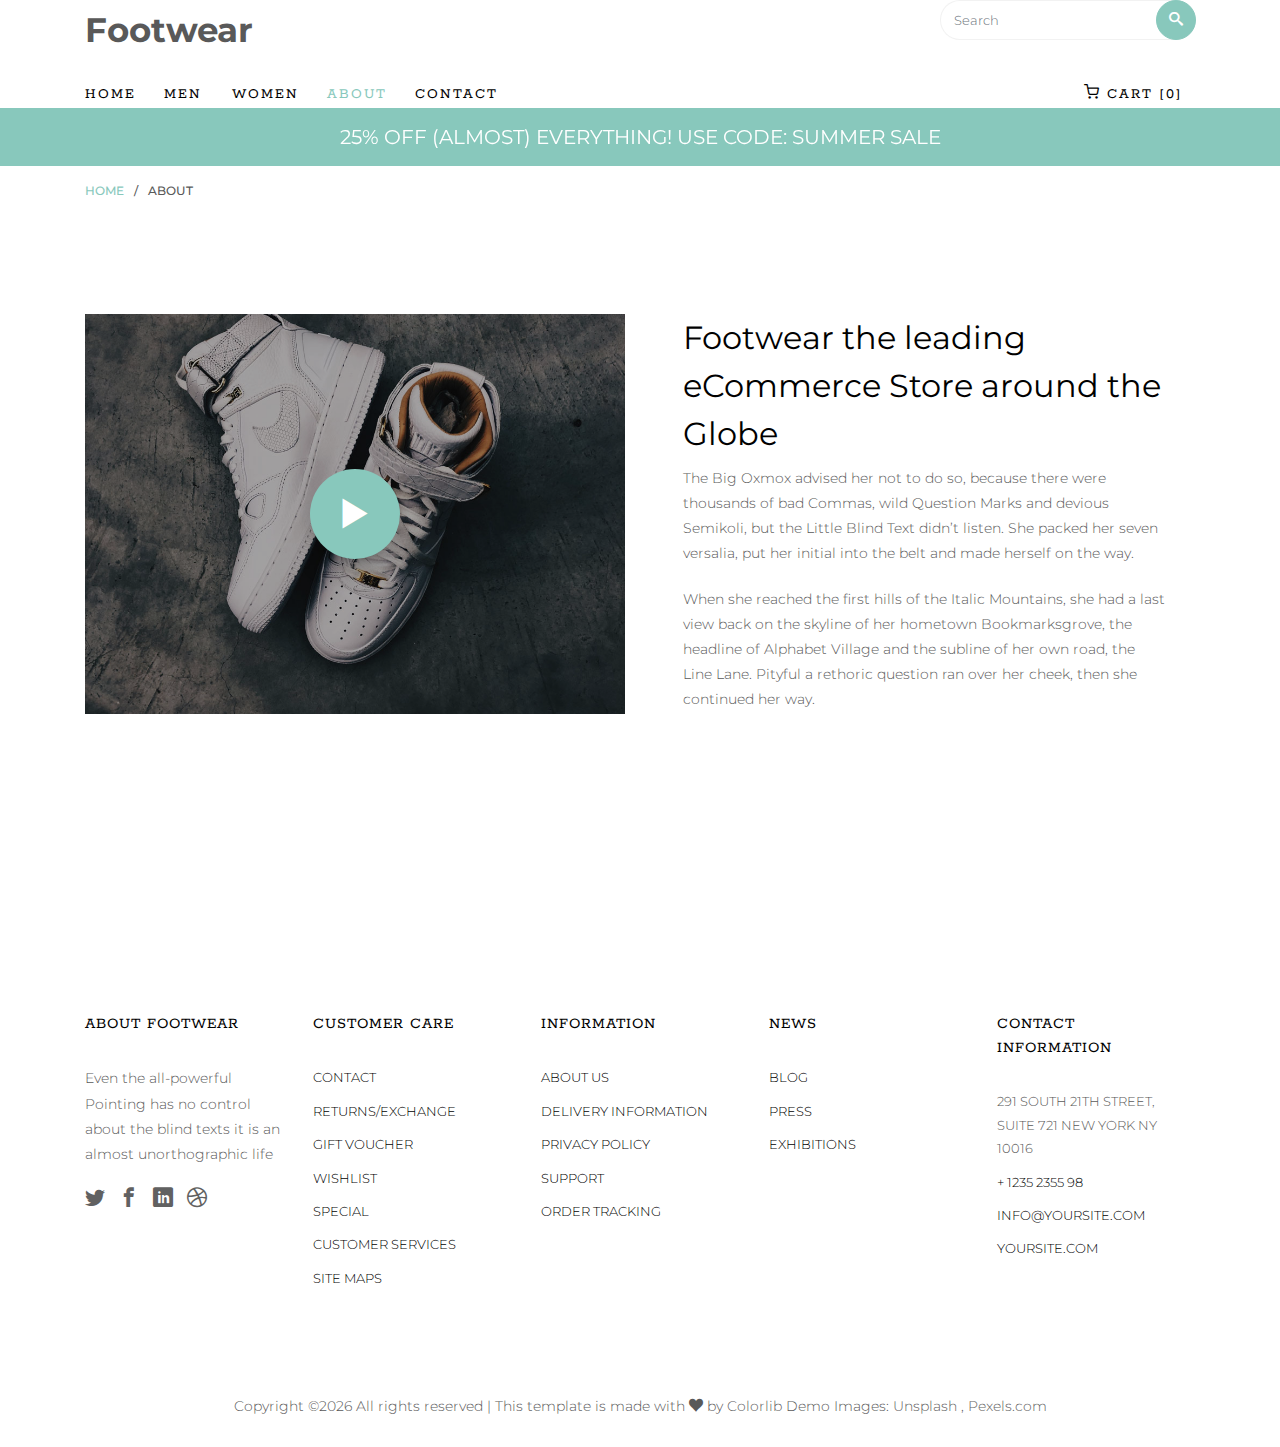
==== about.html @ b863884e "first commit copics ready" ====
<!DOCTYPE HTML>
<html>
	<head>
	<title>Footwear - Free Bootstrap 4 Template by Colorlib</title>
   <meta charset="utf-8">
   <meta name="viewport" content="width=device-width, initial-scale=1, shrink-to-fit=no">

	<link href="https://fonts.googleapis.com/css?family=Montserrat:300,400,500,600,700" rel="stylesheet">
	<link href="https://fonts.googleapis.com/css?family=Rokkitt:100,300,400,700" rel="stylesheet">
	
	<!-- Animate.css -->
	<link rel="stylesheet" href="css/animate.css">
	<!-- Icomoon Icon Fonts-->
	<link rel="stylesheet" href="css/icomoon.css">
	<!-- Ion Icon Fonts-->
	<link rel="stylesheet" href="css/ionicons.min.css">
	<!-- Bootstrap  -->
	<link rel="stylesheet" href="css/bootstrap.min.css">

	<!-- Magnific Popup -->
	<link rel="stylesheet" href="css/magnific-popup.css">

	<!-- Flexslider  -->
	<link rel="stylesheet" href="css/flexslider.css">

	<!-- Owl Carousel -->
	<link rel="stylesheet" href="css/owl.carousel.min.css">
	<link rel="stylesheet" href="css/owl.theme.default.min.css">
	
	<!-- Date Picker -->
	<link rel="stylesheet" href="css/bootstrap-datepicker.css">
	<!-- Flaticons  -->
	<link rel="stylesheet" href="fonts/flaticon/font/flaticon.css">

	<!-- Theme style  -->
	<link rel="stylesheet" href="css/style.css">

	</head>
	<body>
		
	<div class="colorlib-loader"></div>

	<div id="page">
		<nav class="colorlib-nav" role="navigation">
			<div class="top-menu">
				<div class="container">
					<div class="row">
						<div class="col-sm-7 col-md-9">
							<div id="colorlib-logo"><a href="index.html">Footwear</a></div>
						</div>
						<div class="col-sm-5 col-md-3">
			            <form action="#" class="search-wrap">
			               <div class="form-group">
			                  <input type="search" class="form-control search" placeholder="Search">
			                  <button class="btn btn-primary submit-search text-center" type="submit"><i class="icon-search"></i></button>
			               </div>
			            </form>
			         </div>
		         </div>
					<div class="row">
						<div class="col-sm-12 text-left menu-1">
							<ul>
								<li><a href="index.html">Home</a></li>
								<li class="has-dropdown">
									<a href="men.html">Men</a>
									<ul class="dropdown">
										<li><a href="product-detail.html">Product Detail</a></li>
										<li><a href="cart.html">Shopping Cart</a></li>
										<li><a href="checkout.html">Checkout</a></li>
										<li><a href="order-complete.html">Order Complete</a></li>
										<li><a href="add-to-wishlist.html">Wishlist</a></li>
									</ul>
								</li>
								<li><a href="women.html">Women</a></li>
								<li class="active"><a href="about.html">About</a></li>
								<li><a href="contact.html">Contact</a></li>
								<li class="cart"><a href="cart.html"><i class="icon-shopping-cart"></i> Cart [0]</a></li>
							</ul>
						</div>
					</div>
				</div>
			</div>
			<div class="sale">
				<div class="container">
					<div class="row">
						<div class="col-sm-8 offset-sm-2 text-center">
							<div class="row">
								<div class="owl-carousel2">
									<div class="item">
										<div class="col">
											<h3><a href="#">25% off (Almost) Everything! Use Code: Summer Sale</a></h3>
										</div>
									</div>
									<div class="item">
										<div class="col">
											<h3><a href="#">Our biggest sale yet 50% off all summer shoes</a></h3>
										</div>
									</div>
								</div>
							</div>
						</div>
					</div>
				</div>
			</div>
		</nav>

		<div class="breadcrumbs">
			<div class="container">
				<div class="row">
					<div class="col">
						<p class="bread"><span><a href="index.html">Home</a></span> / <span>About</span></p>
					</div>
				</div>
			</div>
		</div>


		<div class="colorlib-about">
			<div class="container">
				<div class="row row-pb-lg">
					<div class="col-sm-6 mb-3">
						<div class="video colorlib-video" style="background-image: url(images/about.jpg);">
							<a href="https://vimeo.com/channels/staffpicks/93951774" class="popup-vimeo"><i class="icon-play3"></i></a>
							<div class="overlay"></div>
						</div>
					</div>
					<div class="col-sm-6">
						<div class="about-wrap">
							<h2>Footwear the leading eCommerce Store around the Globe</h2>
							<p>The Big Oxmox advised her not to do so, because there were thousands of bad Commas, wild Question Marks and devious Semikoli, but the Little Blind Text didn’t listen. She packed her seven versalia, put her initial into the belt and made herself on the way.</p>
							<p>When she reached the first hills of the Italic Mountains, she had a last view back on the skyline of her hometown Bookmarksgrove, the headline of Alphabet Village and the subline of her own road, the Line Lane. Pityful a rethoric question ran over her cheek, then she continued her way.</p>
						</div>
					</div>
				</div>
			</div>
		</div>

		<footer id="colorlib-footer" role="contentinfo">
			<div class="container">
				<div class="row row-pb-md">
					<div class="col footer-col colorlib-widget">
						<h4>About Footwear</h4>
						<p>Even the all-powerful Pointing has no control about the blind texts it is an almost unorthographic life</p>
						<p>
							<ul class="colorlib-social-icons">
								<li><a href="#"><i class="icon-twitter"></i></a></li>
								<li><a href="#"><i class="icon-facebook"></i></a></li>
								<li><a href="#"><i class="icon-linkedin"></i></a></li>
								<li><a href="#"><i class="icon-dribbble"></i></a></li>
							</ul>
						</p>
					</div>
					<div class="col footer-col colorlib-widget">
						<h4>Customer Care</h4>
						<p>
							<ul class="colorlib-footer-links">
								<li><a href="#">Contact</a></li>
								<li><a href="#">Returns/Exchange</a></li>
								<li><a href="#">Gift Voucher</a></li>
								<li><a href="#">Wishlist</a></li>
								<li><a href="#">Special</a></li>
								<li><a href="#">Customer Services</a></li>
								<li><a href="#">Site maps</a></li>
							</ul>
						</p>
					</div>
					<div class="col footer-col colorlib-widget">
						<h4>Information</h4>
						<p>
							<ul class="colorlib-footer-links">
								<li><a href="#">About us</a></li>
								<li><a href="#">Delivery Information</a></li>
								<li><a href="#">Privacy Policy</a></li>
								<li><a href="#">Support</a></li>
								<li><a href="#">Order Tracking</a></li>
							</ul>
						</p>
					</div>

					<div class="col footer-col">
						<h4>News</h4>
						<ul class="colorlib-footer-links">
							<li><a href="blog.html">Blog</a></li>
							<li><a href="#">Press</a></li>
							<li><a href="#">Exhibitions</a></li>
						</ul>
					</div>

					<div class="col footer-col">
						<h4>Contact Information</h4>
						<ul class="colorlib-footer-links">
							<li>291 South 21th Street, <br> Suite 721 New York NY 10016</li>
							<li><a href="tel://1234567920">+ 1235 2355 98</a></li>
							<li><a href="mailto:info@yoursite.com">info@yoursite.com</a></li>
							<li><a href="#">yoursite.com</a></li>
						</ul>
					</div>
				</div>
			</div>
			<div class="copy">
				<div class="row">
					<div class="col-sm-12 text-center">
						<p>
							<span><!-- Link back to Colorlib can't be removed. Template is licensed under CC BY 3.0. -->
Copyright &copy;<script>document.write(new Date().getFullYear());</script> All rights reserved | This template is made with <i class="icon-heart" aria-hidden="true"></i> by <a href="https://colorlib.com" target="_blank">Colorlib</a>
<!-- Link back to Colorlib can't be removed. Template is licensed under CC BY 3.0. --></span> 
							<span class="block">Demo Images: <a href="http://unsplash.co/" target="_blank">Unsplash</a> , <a href="http://pexels.com/" target="_blank">Pexels.com</a></span>
						</p>
					</div>
				</div>
			</div>
		</footer>
	</div>

	<div class="gototop js-top">
		<a href="#" class="js-gotop"><i class="ion-ios-arrow-up"></i></a>
	</div>
	
	<!-- jQuery -->
	<script src="js/jquery.min.js"></script>
   <!-- popper -->
   <script src="js/popper.min.js"></script>
   <!-- bootstrap 4.1 -->
   <script src="js/bootstrap.min.js"></script>
   <!-- jQuery easing -->
   <script src="js/jquery.easing.1.3.js"></script>
	<!-- Waypoints -->
	<script src="js/jquery.waypoints.min.js"></script>
	<!-- Flexslider -->
	<script src="js/jquery.flexslider-min.js"></script>
	<!-- Owl carousel -->
	<script src="js/owl.carousel.min.js"></script>
	<!-- Magnific Popup -->
	<script src="js/jquery.magnific-popup.min.js"></script>
	<script src="js/magnific-popup-options.js"></script>
	<!-- Date Picker -->
	<script src="js/bootstrap-datepicker.js"></script>
	<!-- Stellar Parallax -->
	<script src="js/jquery.stellar.min.js"></script>
	<!-- Main -->
	<script src="js/main.js"></script>

	</body>
</html>
---- css/icomoon.css ----
@font-face {
  font-family: 'icomoon';
  src:  url('fonts/icomoon.eot?tmere9');
  src:  url('fonts/icomoon.eot?tmere9#iefix') format('embedded-opentype'),
    url('fonts/icomoon.ttf?tmere9') format('truetype'),
    url('fonts/icomoon.woff?tmere9') format('woff'),
    url('fonts/icomoon.svg?tmere9#icomoon') format('svg');
  font-weight: normal;
  font-style: normal;
}

[class^="icon-"], [class*=" icon-"] {
  /* use !important to prevent issues with browser extensions that change fonts */
  font-family: 'icomoon' !important;
  speak: none;
  font-style: normal;
  font-weight: normal;
  font-variant: normal;
  text-transform: none;
  line-height: 1;

  /* Better Font Rendering =========== */
  -webkit-font-smoothing: antialiased;
  -moz-osx-font-smoothing: grayscale;
}

.icon-activity:before {
  content: "\e900";
}
.icon-airplay:before {
  content: "\e901";
}
.icon-alert-circle:before {
  content: "\e902";
}
.icon-alert-octagon:before {
  content: "\e903";
}
.icon-alert-triangle:before {
  content: "\e904";
}
.icon-align-center:before {
  content: "\e905";
}
.icon-align-justify:before {
  content: "\e906";
}
.icon-align-left:before {
  content: "\e907";
}
.icon-align-right:before {
  content: "\e908";
}
.icon-anchor:before {
  content: "\e909";
}
.icon-aperture:before {
  content: "\e90a";
}
.icon-arrow-down3:before {
  content: "\e90b";
}
.icon-arrow-down-circle:before {
  content: "\e90c";
}
.icon-arrow-down-left3:before {
  content: "\e90d";
}
.icon-arrow-down-right3:before {
  content: "\e90e";
}
.icon-arrow-left3:before {
  content: "\e90f";
}
.icon-arrow-left-circle:before {
  content: "\e910";
}
.icon-arrow-right3:before {
  content: "\e911";
}
.icon-arrow-right-circle:before {
  content: "\e912";
}
.icon-arrow-up3:before {
  content: "\e913";
}
.icon-arrow-up-circle:before {
  content: "\e914";
}
.icon-arrow-up-left3:before {
  content: "\e915";
}
.icon-arrow-up-right3:before {
  content: "\e916";
}
.icon-at-sign:before {
  content: "\e917";
}
.icon-award:before {
  content: "\e918";
}
.icon-bar-chart:before {
  content: "\e919";
}
.icon-bar-chart-2:before {
  content: "\e91a";
}
.icon-battery:before {
  content: "\e91b";
}
.icon-battery-charging:before {
  content: "\e91c";
}
.icon-bell2:before {
  content: "\e91d";
}
.icon-bell-off:before {
  content: "\e91e";
}
.icon-bluetooth:before {
  content: "\e91f";
}
.icon-bold2:before {
  content: "\e920";
}
.icon-book2:before {
  content: "\e921";
}
.icon-book-open:before {
  content: "\e922";
}
.icon-bookmark2:before {
  content: "\e923";
}
.icon-box:before {
  content: "\e924";
}
.icon-briefcase2:before {
  content: "\e925";
}
.icon-calendar2:before {
  content: "\e926";
}
.icon-camera2:before {
  content: "\e927";
}
.icon-camera-off:before {
  content: "\e928";
}
.icon-cast:before {
  content: "\e929";
}
.icon-check:before {
  content: "\e92a";
}
.icon-check-circle:before {
  content: "\e92b";
}
.icon-check-square:before {
  content: "\e92c";
}
.icon-chevron-down:before {
  content: "\e92d";
}
.icon-chevron-left:before {
  content: "\e92e";
}
.icon-chevron-right:before {
  content: "\e92f";
}
.icon-chevron-up:before {
  content: "\e930";
}
.icon-chevrons-down:before {
  content: "\e931";
}
.icon-chevrons-left:before {
  content: "\e932";
}
.icon-chevrons-right:before {
  content: "\e933";
}
.icon-chevrons-up:before {
  content: "\e934";
}
.icon-chrome2:before {
  content: "\e935";
}
.icon-circle:before {
  content: "\e936";
}
.icon-clipboard2:before {
  content: "\e937";
}
.icon-clock3:before {
  content: "\e938";
}
.icon-cloud2:before {
  content: "\e939";
}
.icon-cloud-drizzle:before {
  content: "\e93a";
}
.icon-cloud-lightning:before {
  content: "\e93b";
}
.icon-cloud-off:before {
  content: "\e93c";
}
.icon-cloud-rain:before {
  content: "\e93d";
}
.icon-cloud-snow:before {
  content: "\e93e";
}
.icon-code:before {
  content: "\e93f";
}
.icon-codepen2:before {
  content: "\e940";
}
.icon-command2:before {
  content: "\e941";
}
.icon-compass3:before {
  content: "\e942";
}
.icon-copy2:before {
  content: "\e943";
}
.icon-corner-down-left:before {
  content: "\e944";
}
.icon-corner-down-right:before {
  content: "\e945";
}
.icon-corner-left-down:before {
  content: "\e946";
}
.icon-corner-left-up:before {
  content: "\e947";
}
.icon-corner-right-down:before {
  content: "\e948";
}
.icon-corner-right-up:before {
  content: "\e949";
}
.icon-corner-up-left:before {
  content: "\e94a";
}
.icon-corner-up-right:before {
  content: "\e94b";
}
.icon-cpu:before {
  content: "\e94c";
}
.icon-credit-card2:before {
  content: "\e94d";
}
.icon-crop2:before {
  content: "\e94e";
}
.icon-crosshair:before {
  content: "\e94f";
}
.icon-database2:before {
  content: "\e950";
}
.icon-delete:before {
  content: "\e951";
}
.icon-disc:before {
  content: "\e952";
}
.icon-dollar-sign:before {
  content: "\e953";
}
.icon-download4:before {
  content: "\e954";
}
.icon-download-cloud:before {
  content: "\e955";
}
.icon-droplet2:before {
  content: "\e956";
}
.icon-edit:before {
  content: "\e957";
}
.icon-edit-2:before {
  content: "\e958";
}
.icon-edit-3:before {
  content: "\e959";
}
.icon-external-link:before {
  content: "\e95a";
}
.icon-eye2:before {
  content: "\e95b";
}
.icon-eye-off:before {
  content: "\e95c";
}
.icon-facebook3:before {
  content: "\e95d";
}
.icon-fast-forward:before {
  content: "\e95e";
}
.icon-feather:before {
  content: "\e95f";
}
.icon-file:before {
  content: "\e960";
}
.icon-file-minus:before {
  content: "\e961";
}
.icon-file-plus:before {
  content: "\e962";
}
.icon-file-text3:before {
  content: "\e963";
}
.icon-film2:before {
  content: "\e964";
}
.icon-filter2:before {
  content: "\e965";
}
.icon-flag2:before {
  content: "\e966";
}
.icon-folder2:before {
  content: "\e967";
}
.icon-folder-minus2:before {
  content: "\e968";
}
.icon-folder-plus2:before {
  content: "\e969";
}
.icon-git-branch:before {
  content: "\e96a";
}
.icon-git-commit:before {
  content: "\e96b";
}
.icon-git-merge:before {
  content: "\e96c";
}
.icon-git-pull-request:before {
  content: "\e96d";
}
.icon-github2:before {
  content: "\e96e";
}
.icon-gitlab:before {
  content: "\e96f";
}
.icon-globe:before {
  content: "\e970";
}
.icon-grid:before {
  content: "\e971";
}
.icon-hard-drive:before {
  content: "\e972";
}
.icon-hash:before {
  content: "\e973";
}
.icon-headphones2:before {
  content: "\e974";
}
.icon-heart2:before {
  content: "\e975";
}
.icon-help-circle:before {
  content: "\e976";
}
.icon-home4:before {
  content: "\e977";
}
.icon-image2:before {
  content: "\e978";
}
.icon-inbox:before {
  content: "\e979";
}
.icon-info2:before {
  content: "\e97a";
}
.icon-instagram2:before {
  content: "\e97b";
}
.icon-italic2:before {
  content: "\e97c";
}
.icon-layers:before {
  content: "\e97d";
}
.icon-layout:before {
  content: "\e97e";
}
.icon-life-buoy:before {
  content: "\e97f";
}
.icon-link2:before {
  content: "\e980";
}
.icon-link-2:before {
  content: "\e981";
}
.icon-linkedin3:before {
  content: "\e982";
}
.icon-list3:before {
  content: "\e983";
}
.icon-loader:before {
  content: "\e984";
}
.icon-lock2:before {
  content: "\e985";
}
.icon-log-in:before {
  content: "\e986";
}
.icon-log-out:before {
  content: "\e987";
}
.icon-mail5:before {
  content: "\e988";
}
.icon-map3:before {
  content: "\e989";
}
.icon-map-pin:before {
  content: "\e98a";
}
.icon-maximize:before {
  content: "\e98b";
}
.icon-maximize-2:before {
  content: "\e98c";
}
.icon-menu5:before {
  content: "\e98d";
}
.icon-message-circle:before {
  content: "\e98e";
}
.icon-message-square:before {
  content: "\e98f";
}
.icon-mic2:before {
  content: "\e990";
}
.icon-mic-off:before {
  content: "\e991";
}
.icon-minimize:before {
  content: "\e992";
}
.icon-minimize-2:before {
  content: "\e993";
}
.icon-minus2:before {
  content: "\e994";
}
.icon-minus-circle:before {
  content: "\e995";
}
.icon-minus-square:before {
  content: "\e996";
}
.icon-monitor:before {
  content: "\e997";
}
.icon-moon:before {
  content: "\e998";
}
.icon-more-horizontal:before {
  content: "\e999";
}
.icon-more-vertical:before {
  content: "\e99a";
}
.icon-move:before {
  content: "\e99b";
}
.icon-music2:before {
  content: "\e99c";
}
.icon-navigation:before {
  content: "\e99d";
}
.icon-navigation-2:before {
  content: "\e99e";
}
.icon-octagon:before {
  content: "\e99f";
}
.icon-package:before {
  content: "\e9a0";
}
.icon-paperclip:before {
  content: "\e9a1";
}
.icon-pause3:before {
  content: "\e9a2";
}
.icon-pause-circle:before {
  content: "\e9a3";
}
.icon-percent:before {
  content: "\e9a4";
}
.icon-phone2:before {
  content: "\e9a5";
}
.icon-phone-call:before {
  content: "\e9a6";
}
.icon-phone-forwarded:before {
  content: "\e9a7";
}
.icon-phone-incoming:before {
  content: "\e9a8";
}
.icon-phone-missed:before {
  content: "\e9a9";
}
.icon-phone-off:before {
  content: "\e9aa";
}
.icon-phone-outgoing:before {
  content: "\e9ab";
}
.icon-pie-chart2:before {
  content: "\e9ac";
}
.icon-play4:before {
  content: "\e9ad";
}
.icon-play-circle:before {
  content: "\e9ae";
}
.icon-plus2:before {
  content: "\e9af";
}
.icon-plus-circle:before {
  content: "\e9b0";
}
.icon-plus-square:before {
  content: "\e9b1";
}
.icon-pocket:before {
  content: "\e9b2";
}
.icon-power2:before {
  content: "\e9b3";
}
.icon-printer2:before {
  content: "\e9b4";
}
.icon-radio:before {
  content: "\e9b5";
}
.icon-refresh-ccw:before {
  content: "\e9b6";
}
.icon-refresh-cw:before {
  content: "\e9b7";
}
.icon-repeat:before {
  content: "\e9b8";
}
.icon-rewind:before {
  content: "\e9b9";
}
.icon-rotate-ccw:before {
  content: "\e9ba";
}
.icon-rotate-cw:before {
  content: "\e9bb";
}
.icon-rss3:before {
  content: "\e9bc";
}
.icon-save:before {
  content: "\e9bd";
}
.icon-scissors2:before {
  content: "\e9be";
}
.icon-search2:before {
  content: "\e9bf";
}
.icon-send:before {
  content: "\e9c0";
}
.icon-server:before {
  content: "\e9c1";
}
.icon-settings:before {
  content: "\e9c2";
}
.icon-share3:before {
  content: "\e9c3";
}
.icon-share-2:before {
  content: "\e9c4";
}
.icon-shield2:before {
  content: "\e9c5";
}
.icon-shield-off:before {
  content: "\e9c6";
}
.icon-shopping-bag:before {
  content: "\e9c7";
}
.icon-shopping-cart:before {
  content: "\e9c8";
}
.icon-shuffle2:before {
  content: "\e9c9";
}
.icon-sidebar:before {
  content: "\e9ca";
}
.icon-skip-back:before {
  content: "\e9cb";
}
.icon-skip-forward:before {
  content: "\e9cc";
}
.icon-slack:before {
  content: "\e9cd";
}
.icon-slash:before {
  content: "\e9ce";
}
.icon-sliders:before {
  content: "\e9cf";
}
.icon-smartphone:before {
  content: "\e9d0";
}
.icon-speaker:before {
  content: "\e9d1";
}
.icon-square:before {
  content: "\e9d2";
}
.icon-star:before {
  content: "\e9d3";
}
.icon-stop-circle:before {
  content: "\e9d4";
}
.icon-sun2:before {
  content: "\e9d5";
}
.icon-sunrise:before {
  content: "\e9d6";
}
.icon-sunset:before {
  content: "\e9d7";
}
.icon-tablet2:before {
  content: "\e9d8";
}
.icon-tag:before {
  content: "\e9d9";
}
.icon-target2:before {
  content: "\e9da";
}
.icon-terminal2:before {
  content: "\e9db";
}
.icon-thermometer:before {
  content: "\e9dc";
}
.icon-thumbs-down:before {
  content: "\e9dd";
}
.icon-thumbs-up:before {
  content: "\e9de";
}
.icon-toggle-left:before {
  content: "\e9df";
}
.icon-toggle-right:before {
  content: "\e9e0";
}
.icon-trash:before {
  content: "\e9e1";
}
.icon-trash-2:before {
  content: "\e9e2";
}
.icon-trending-down:before {
  content: "\e9e3";
}
.icon-trending-up:before {
  content: "\e9e4";
}
.icon-triangle:before {
  content: "\e9e5";
}
.icon-truck2:before {
  content: "\e9e6";
}
.icon-tv2:before {
  content: "\e9e7";
}
.icon-twitter2:before {
  content: "\e9e8";
}
.icon-type:before {
  content: "\e9e9";
}
.icon-umbrella:before {
  content: "\e9ea";
}
.icon-underline2:before {
  content: "\e9eb";
}
.icon-unlock:before {
  content: "\e9ec";
}
.icon-upload4:before {
  content: "\e9ed";
}
.icon-upload-cloud:before {
  content: "\e9ee";
}
.icon-user2:before {
  content: "\e9ef";
}
.icon-user-check2:before {
  content: "\e9f0";
}
.icon-user-minus2:before {
  content: "\e9f1";
}
.icon-user-plus2:before {
  content: "\e9f2";
}
.icon-user-x:before {
  content: "\e9f3";
}
.icon-users2:before {
  content: "\e9f4";
}
.icon-video:before {
  content: "\e9f5";
}
.icon-video-off:before {
  content: "\e9f6";
}
.icon-voicemail:before {
  content: "\e9f7";
}
.icon-volume:before {
  content: "\e9f8";
}
.icon-volume-1:before {
  content: "\e9f9";
}
.icon-volume-2:before {
  content: "\e9fa";
}
.icon-volume-x:before {
  content: "\e9fb";
}
.icon-watch:before {
  content: "\e9fc";
}
.icon-wifi:before {
  content: "\e9fd";
}
.icon-wifi-off:before {
  content: "\e9fe";
}
.icon-wind:before {
  content: "\e9ff";
}
.icon-x:before {
  content: "\ea00";
}
.icon-x-circle:before {
  content: "\ea01";
}
.icon-x-square:before {
  content: "\ea02";
}
.icon-zap:before {
  content: "\ea03";
}
.icon-zap-off:before {
  content: "\ea04";
}
.icon-zoom-in2:before {
  content: "\ea05";
}
.icon-zoom-out2:before {
  content: "\ea06";
}
.icon-times:before {
  content: "\ea07";
}
.icon-tick:before {
  content: "\ea08";
}
.icon-plus3:before {
  content: "\ea09";
}
.icon-minus3:before {
  content: "\ea0a";
}
.icon-equals:before {
  content: "\ea0b";
}
.icon-divide:before {
  content: "\ea0c";
}
.icon-chevron-right2:before {
  content: "\ea0d";
}
.icon-chevron-left2:before {
  content: "\ea0e";
}
.icon-arrow-right-thick:before {
  content: "\ea0f";
}
.icon-arrow-left-thick:before {
  content: "\ea10";
}
.icon-th-small:before {
  content: "\ea11";
}
.icon-th-menu:before {
  content: "\ea12";
}
.icon-th-list:before {
  content: "\ea13";
}
.icon-th-large:before {
  content: "\ea14";
}
.icon-home5:before {
  content: "\ea15";
}
.icon-arrow-forward:before {
  content: "\ea16";
}
.icon-arrow-back:before {
  content: "\ea17";
}
.icon-rss4:before {
  content: "\ea18";
}
.icon-location3:before {
  content: "\ea19";
}
.icon-link3:before {
  content: "\ea1a";
}
.icon-image3:before {
  content: "\ea1b";
}
.icon-arrow-up-thick:before {
  content: "\ea1c";
}
.icon-arrow-down-thick:before {
  content: "\ea1d";
}
.icon-starburst:before {
  content: "\ea1e";
}
.icon-starburst-outline:before {
  content: "\ea1f";
}
.icon-star2:before {
  content: "\ea20";
}
.icon-flow-children:before {
  content: "\ea21";
}
.icon-export:before {
  content: "\ea22";
}
.icon-delete2:before {
  content: "\ea23";
}
.icon-delete-outline:before {
  content: "\ea24";
}
.icon-cloud-storage:before {
  content: "\ea25";
}
.icon-wi-fi:before {
  content: "\ea26";
}
.icon-heart3:before {
  content: "\ea27";
}
.icon-flash:before {
  content: "\ea28";
}
.icon-cancel:before {
  content: "\ea29";
}
.icon-backspace:before {
  content: "\ea2a";
}
.icon-attachment2:before {
  content: "\ea2b";
}
.icon-arrow-move:before {
  content: "\ea2c";
}
.icon-warning2:before {
  content: "\ea2d";
}
.icon-user3:before {
  content: "\ea2e";
}
.icon-radar:before {
  content: "\ea2f";
}
.icon-lock-open:before {
  content: "\ea30";
}
.icon-lock-closed:before {
  content: "\ea31";
}
.icon-location-arrow:before {
  content: "\ea32";
}
.icon-info3:before {
  content: "\ea33";
}
.icon-user-delete:before {
  content: "\ea34";
}
.icon-user-add:before {
  content: "\ea35";
}
.icon-media-pause:before {
  content: "\ea36";
}
.icon-group:before {
  content: "\ea37";
}
.icon-chart-pie:before {
  content: "\ea38";
}
.icon-chart-line:before {
  content: "\ea39";
}
.icon-chart-bar:before {
  content: "\ea3a";
}
.icon-chart-area:before {
  content: "\ea3b";
}
.icon-video2:before {
  content: "\ea3c";
}
.icon-point-of-interest:before {
  content: "\ea3d";
}
.icon-infinity:before {
  content: "\ea3e";
}
.icon-globe2:before {
  content: "\ea3f";
}
.icon-eye3:before {
  content: "\ea40";
}
.icon-cog2:before {
  content: "\ea41";
}
.icon-camera3:before {
  content: "\ea42";
}
.icon-upload5:before {
  content: "\ea43";
}
.icon-scissors3:before {
  content: "\ea44";
}
.icon-refresh:before {
  content: "\ea45";
}
.icon-pin:before {
  content: "\ea46";
}
.icon-key3:before {
  content: "\ea47";
}
.icon-info-large:before {
  content: "\ea48";
}
.icon-eject2:before {
  content: "\ea49";
}
.icon-download5:before {
  content: "\ea4a";
}
.icon-zoom:before {
  content: "\ea4b";
}
.icon-zoom-out3:before {
  content: "\ea4c";
}
.icon-zoom-in3:before {
  content: "\ea4d";
}
.icon-sort-numerically:before {
  content: "\ea4e";
}
.icon-sort-alphabetically:before {
  content: "\ea4f";
}
.icon-input-checked:before {
  content: "\ea50";
}
.icon-calender:before {
  content: "\ea51";
}
.icon-world:before {
  content: "\ea52";
}
.icon-notes:before {
  content: "\ea53";
}
.icon-code2:before {
  content: "\ea54";
}
.icon-arrow-sync:before {
  content: "\ea55";
}
.icon-arrow-shuffle:before {
  content: "\ea56";
}
.icon-arrow-repeat:before {
  content: "\ea57";
}
.icon-arrow-minimise:before {
  content: "\ea58";
}
.icon-arrow-maximise:before {
  content: "\ea59";
}
.icon-arrow-loop:before {
  content: "\ea5a";
}
.icon-anchor2:before {
  content: "\ea5b";
}
.icon-spanner:before {
  content: "\ea5c";
}
.icon-puzzle:before {
  content: "\ea5d";
}
.icon-power3:before {
  content: "\ea5e";
}
.icon-plane:before {
  content: "\ea5f";
}
.icon-pi:before {
  content: "\ea60";
}
.icon-phone3:before {
  content: "\ea61";
}
.icon-microphone:before {
  content: "\ea62";
}
.icon-media-rewind:before {
  content: "\ea63";
}
.icon-flag3:before {
  content: "\ea64";
}
.icon-adjust-brightness:before {
  content: "\ea65";
}
.icon-waves:before {
  content: "\ea66";
}
.icon-social-twitter:before {
  content: "\ea67";
}
.icon-social-facebook:before {
  content: "\ea68";
}
.icon-social-dribbble:before {
  content: "\ea69";
}
.icon-media-stop:before {
  content: "\ea6a";
}
.icon-media-record:before {
  content: "\ea6b";
}
.icon-media-play:before {
  content: "\ea6c";
}
.icon-media-fast-forward:before {
  content: "\ea6d";
}
.icon-media-eject:before {
  content: "\ea6e";
}
.icon-social-vimeo:before {
  content: "\ea6f";
}
.icon-social-tumbler:before {
  content: "\ea70";
}
.icon-social-skype:before {
  content: "\ea71";
}
.icon-social-pinterest:before {
  content: "\ea72";
}
.icon-social-linkedin:before {
  content: "\ea73";
}
.icon-social-last-fm:before {
  content: "\ea74";
}
.icon-social-github:before {
  content: "\ea75";
}
.icon-social-flickr:before {
  content: "\ea76";
}
.icon-at:before {
  content: "\ea77";
}
.icon-times-outline:before {
  content: "\ea78";
}
.icon-plus-outline:before {
  content: "\ea79";
}
.icon-minus-outline:before {
  content: "\ea7a";
}
.icon-tick-outline:before {
  content: "\ea7b";
}
.icon-th-large-outline:before {
  content: "\ea7c";
}
.icon-equals-outline:before {
  content: "\ea7d";
}
.icon-divide-outline:before {
  content: "\ea7e";
}
.icon-chevron-right-outline:before {
  content: "\ea7f";
}
.icon-chevron-left-outline:before {
  content: "\ea80";
}
.icon-arrow-right-outline:before {
  content: "\ea81";
}
.icon-arrow-left-outline:before {
  content: "\ea82";
}
.icon-th-small-outline:before {
  content: "\ea83";
}
.icon-th-menu-outline:before {
  content: "\ea84";
}
.icon-th-list-outline:before {
  content: "\ea85";
}
.icon-news:before {
  content: "\ea86";
}
.icon-home-outline:before {
  content: "\ea87";
}
.icon-arrow-up-outline:before {
  content: "\ea88";
}
.icon-arrow-forward-outline:before {
  content: "\ea89";
}
.icon-arrow-down-outline:before {
  content: "\ea8a";
}
.icon-arrow-back-outline:before {
  content: "\ea8b";
}
.icon-trash2:before {
  content: "\ea8c";
}
.icon-rss-outline:before {
  content: "\ea8d";
}
.icon-message:before {
  content: "\ea8e";
}
.icon-location-outline:before {
  content: "\ea8f";
}
.icon-link-outline:before {
  content: "\ea90";
}
.icon-image-outline:before {
  content: "\ea91";
}
.icon-export-outline:before {
  content: "\ea92";
}
.icon-cross2:before {
  content: "\ea93";
}
.icon-wi-fi-outline:before {
  content: "\ea94";
}
.icon-star-outline:before {
  content: "\ea95";
}
.icon-media-pause-outline:before {
  content: "\ea96";
}
.icon-mail6:before {
  content: "\ea97";
}
.icon-heart-outline:before {
  content: "\ea98";
}
.icon-flash-outline:before {
  content: "\ea99";
}
.icon-cancel-outline:before {
  content: "\ea9a";
}
.icon-beaker:before {
  content: "\ea9b";
}
.icon-arrow-move-outline:before {
  content: "\ea9c";
}
.icon-watch2:before {
  content: "\ea9d";
}
.icon-warning-outline:before {
  content: "\ea9e";
}
.icon-time:before {
  content: "\ea9f";
}
.icon-radar-outline:before {
  content: "\eaa0";
}
.icon-lock-open-outline:before {
  content: "\eaa1";
}
.icon-location-arrow-outline:before {
  content: "\eaa2";
}
.icon-info-outline:before {
  content: "\eaa3";
}
.icon-backspace-outline:before {
  content: "\eaa4";
}
.icon-attachment-outline:before {
  content: "\eaa5";
}
.icon-user-outline:before {
  content: "\eaa6";
}
.icon-user-delete-outline:before {
  content: "\eaa7";
}
.icon-user-add-outline:before {
  content: "\eaa8";
}
.icon-lock-closed-outline:before {
  content: "\eaa9";
}
.icon-group-outline:before {
  content: "\eaaa";
}
.icon-chart-pie-outline:before {
  content: "\eaab";
}
.icon-chart-line-outline:before {
  content: "\eaac";
}
.icon-chart-bar-outline:before {
  content: "\eaad";
}
.icon-chart-area-outline:before {
  content: "\eaae";
}
.icon-video-outline:before {
  content: "\eaaf";
}
.icon-point-of-interest-outline:before {
  content: "\eab0";
}
.icon-map4:before {
  content: "\eab1";
}
.icon-key-outline:before {
  content: "\eab2";
}
.icon-infinity-outline:before {
  content: "\eab3";
}
.icon-globe-outline:before {
  content: "\eab4";
}
.icon-eye-outline:before {
  content: "\eab5";
}
.icon-cog-outline:before {
  content: "\eab6";
}
.icon-camera-outline:before {
  content: "\eab7";
}
.icon-upload-outline:before {
  content: "\eab8";
}
.icon-support:before {
  content: "\eab9";
}
.icon-scissors-outline:before {
  content: "\eaba";
}
.icon-refresh-outline:before {
  content: "\eabb";
}
.icon-info-large-outline:before {
  content: "\eabc";
}
.icon-eject-outline:before {
  content: "\eabd";
}
.icon-download-outline:before {
  content: "\eabe";
}
.icon-battery-mid:before {
  content: "\eabf";
}
.icon-battery-low:before {
  content: "\eac0";
}
.icon-battery-high:before {
  content: "\eac1";
}
.icon-zoom-outline:before {
  content: "\eac2";
}
.icon-zoom-out-outline:before {
  content: "\eac3";
}
.icon-zoom-in-outline:before {
  content: "\eac4";
}
.icon-tag2:before {
  content: "\eac5";
}
.icon-tabs-outline:before {
  content: "\eac6";
}
.icon-pin-outline:before {
  content: "\eac7";
}
.icon-message-typing:before {
  content: "\eac8";
}
.icon-directions:before {
  content: "\eac9";
}
.icon-battery-full:before {
  content: "\eaca";
}
.icon-battery-charge:before {
  content: "\eacb";
}
.icon-pipette:before {
  content: "\eacc";
}
.icon-pencil3:before {
  content: "\eacd";
}
.icon-folder3:before {
  content: "\eace";
}
.icon-folder-delete:before {
  content: "\eacf";
}
.icon-folder-add:before {
  content: "\ead0";
}
.icon-edit2:before {
  content: "\ead1";
}
.icon-document:before {
  content: "\ead2";
}
.icon-document-delete:before {
  content: "\ead3";
}
.icon-document-add:before {
  content: "\ead4";
}
.icon-brush:before {
  content: "\ead5";
}
.icon-thumbs-up2:before {
  content: "\ead6";
}
.icon-thumbs-down2:before {
  content: "\ead7";
}
.icon-pen2:before {
  content: "\ead8";
}
.icon-sort-numerically-outline:before {
  content: "\ead9";
}
.icon-sort-alphabetically-outline:before {
  content: "\eada";
}
.icon-social-last-fm-circular:before {
  content: "\eadb";
}
.icon-social-github-circular:before {
  content: "\eadc";
}
.icon-compass4:before {
  content: "\eadd";
}
.icon-bookmark3:before {
  content: "\eade";
}
.icon-input-checked-outline:before {
  content: "\eadf";
}
.icon-code-outline:before {
  content: "\eae0";
}
.icon-calender-outline:before {
  content: "\eae1";
}
.icon-business-card:before {
  content: "\eae2";
}
.icon-arrow-up4:before {
  content: "\eae3";
}
.icon-arrow-sync-outline:before {
  content: "\eae4";
}
.icon-arrow-right4:before {
  content: "\eae5";
}
.icon-arrow-repeat-outline:before {
  content: "\eae6";
}
.icon-arrow-loop-outline:before {
  content: "\eae7";
}
.icon-arrow-left4:before {
  content: "\eae8";
}
.icon-flow-switch:before {
  content: "\eae9";
}
.icon-flow-parallel:before {
  content: "\eaea";
}
.icon-flow-merge:before {
  content: "\eaeb";
}
.icon-document-text:before {
  content: "\eaec";
}
.icon-clipboard3:before {
  content: "\eaed";
}
.icon-calculator2:before {
  content: "\eaee";
}
.icon-arrow-minimise-outline:before {
  content: "\eaef";
}
.icon-arrow-maximise-outline:before {
  content: "\eaf0";
}
.icon-arrow-down4:before {
  content: "\eaf1";
}
.icon-gift2:before {
  content: "\eaf2";
}
.icon-film3:before {
  content: "\eaf3";
}
.icon-database3:before {
  content: "\eaf4";
}
.icon-bell3:before {
  content: "\eaf5";
}
.icon-anchor-outline:before {
  content: "\eaf6";
}
.icon-adjust-contrast:before {
  content: "\eaf7";
}
.icon-world-outline:before {
  content: "\eaf8";
}
.icon-shopping-bag2:before {
  content: "\eaf9";
}
.icon-power-outline:before {
  content: "\eafa";
}
.icon-notes-outline:before {
  content: "\eafb";
}
.icon-device-tablet:before {
  content: "\eafc";
}
.icon-device-phone:before {
  content: "\eafd";
}
.icon-device-laptop:before {
  content: "\eafe";
}
.icon-device-desktop:before {
  content: "\eaff";
}
.icon-briefcase3:before {
  content: "\eb00";
}
.icon-stopwatch2:before {
  content: "\eb01";
}
.icon-spanner-outline:before {
  content: "\eb02";
}
.icon-puzzle-outline:before {
  content: "\eb03";
}
.icon-printer3:before {
  content: "\eb04";
}
.icon-pi-outline:before {
  content: "\eb05";
}
.icon-lightbulb:before {
  content: "\eb06";
}
.icon-flag-outline:before {
  content: "\eb07";
}
.icon-contacts:before {
  content: "\eb08";
}
.icon-archive:before {
  content: "\eb09";
}
.icon-weather-stormy:before {
  content: "\eb0a";
}
.icon-weather-shower:before {
  content: "\eb0b";
}
.icon-weather-partly-sunny:before {
  content: "\eb0c";
}
.icon-weather-downpour:before {
  content: "\eb0d";
}
.icon-weather-cloudy:before {
  content: "\eb0e";
}
.icon-plane-outline:before {
  content: "\eb0f";
}
.icon-phone-outline:before {
  content: "\eb10";
}
.icon-microphone-outline:before {
  content: "\eb11";
}
.icon-weather-windy:before {
  content: "\eb12";
}
.icon-weather-windy-cloudy:before {
  content: "\eb13";
}
.icon-weather-sunny:before {
  content: "\eb14";
}
.icon-weather-snow:before {
  content: "\eb15";
}
.icon-weather-night:before {
  content: "\eb16";
}
.icon-media-stop-outline:before {
  content: "\eb17";
}
.icon-media-rewind-outline:before {
  content: "\eb18";
}
.icon-media-record-outline:before {
  content: "\eb19";
}
.icon-media-play-outline:before {
  content: "\eb1a";
}
.icon-media-fast-forward-outline:before {
  content: "\eb1b";
}
.icon-media-eject-outline:before {
  content: "\eb1c";
}
.icon-wine:before {
  content: "\eb1d";
}
.icon-waves-outline:before {
  content: "\eb1e";
}
.icon-ticket2:before {
  content: "\eb1f";
}
.icon-tags:before {
  content: "\eb20";
}
.icon-plug:before {
  content: "\eb21";
}
.icon-headphones3:before {
  content: "\eb22";
}
.icon-credit-card3:before {
  content: "\eb23";
}
.icon-coffee:before {
  content: "\eb24";
}
.icon-book3:before {
  content: "\eb25";
}
.icon-beer:before {
  content: "\eb26";
}
.icon-volume2:before {
  content: "\eb27";
}
.icon-volume-up:before {
  content: "\eb28";
}
.icon-volume-mute3:before {
  content: "\eb29";
}
.icon-volume-down:before {
  content: "\eb2a";
}
.icon-social-vimeo-circular:before {
  content: "\eb2b";
}
.icon-social-twitter-circular:before {
  content: "\eb2c";
}
.icon-social-pinterest-circular:before {
  content: "\eb2d";
}
.icon-social-linkedin-circular:before {
  content: "\eb2e";
}
.icon-social-facebook-circular:before {
  content: "\eb2f";
}
.icon-social-dribbble-circular:before {
  content: "\eb30";
}
.icon-tree2:before {
  content: "\eb31";
}
.icon-thermometer2:before {
  content: "\eb32";
}
.icon-social-tumbler-circular:before {
  content: "\eb33";
}
.icon-social-skype-outline:before {
  content: "\eb34";
}
.icon-social-flickr-circular:before {
  content: "\eb35";
}
.icon-social-at-circular:before {
  content: "\eb36";
}
.icon-shopping-cart2:before {
  content: "\eb37";
}
.icon-messages:before {
  content: "\eb38";
}
.icon-leaf2:before {
  content: "\eb39";
}
.icon-feather2:before {
  content: "\eb3a";
}
.icon-box2:before {
  content: "\eb3b";
}
.icon-write:before {
  content: "\eb3c";
}
.icon-clock4:before {
  content: "\eb3d";
}
.icon-reply2:before {
  content: "\eb3e";
}
.icon-reply-all:before {
  content: "\eb3f";
}
.icon-forward4:before {
  content: "\eb40";
}
.icon-flag4:before {
  content: "\eb41";
}
.icon-search3:before {
  content: "\eb42";
}
.icon-trash3:before {
  content: "\eb43";
}
.icon-envelope:before {
  content: "\eb44";
}
.icon-bubble3:before {
  content: "\eb45";
}
.icon-bubbles5:before {
  content: "\eb46";
}
.icon-user4:before {
  content: "\eb47";
}
.icon-users3:before {
  content: "\eb48";
}
.icon-cloud3:before {
  content: "\eb49";
}
.icon-download6:before {
  content: "\eb4a";
}
.icon-upload6:before {
  content: "\eb4b";
}
.icon-rain:before {
  content: "\eb4c";
}
.icon-sun3:before {
  content: "\eb4d";
}
.icon-moon2:before {
  content: "\eb4e";
}
.icon-bell4:before {
  content: "\eb4f";
}
.icon-folder4:before {
  content: "\eb50";
}
.icon-pin2:before {
  content: "\eb51";
}
.icon-sound:before {
  content: "\eb52";
}
.icon-microphone2:before {
  content: "\eb53";
}
.icon-camera4:before {
  content: "\eb54";
}
.icon-image4:before {
  content: "\eb55";
}
.icon-cog3:before {
  content: "\eb56";
}
.icon-calendar3:before {
  content: "\eb57";
}
.icon-book4:before {
  content: "\eb58";
}
.icon-map-marker:before {
  content: "\eb59";
}
.icon-store:before {
  content: "\eb5a";
}
.icon-support2:before {
  content: "\eb5b";
}
.icon-tag3:before {
  content: "\eb5c";
}
.icon-heart4:before {
  content: "\eb5d";
}
.icon-video-camera2:before {
  content: "\eb5e";
}
.icon-trophy2:before {
  content: "\eb5f";
}
.icon-cart2:before {
  content: "\eb60";
}
.icon-eye4:before {
  content: "\eb61";
}
.icon-cancel2:before {
  content: "\eb62";
}
.icon-chart:before {
  content: "\eb63";
}
.icon-target3:before {
  content: "\eb64";
}
.icon-printer4:before {
  content: "\eb65";
}
.icon-location4:before {
  content: "\eb66";
}
.icon-bookmark4:before {
  content: "\eb67";
}
.icon-monitor2:before {
  content: "\eb68";
}
.icon-cross3:before {
  content: "\eb69";
}
.icon-plus4:before {
  content: "\eb6a";
}
.icon-left:before {
  content: "\eb6b";
}
.icon-up:before {
  content: "\eb6c";
}
.icon-browser:before {
  content: "\eb6d";
}
.icon-windows2:before {
  content: "\eb6e";
}
.icon-switch2:before {
  content: "\eb6f";
}
.icon-dashboard:before {
  content: "\eb70";
}
.icon-play5:before {
  content: "\eb71";
}
.icon-fast-forward2:before {
  content: "\eb72";
}
.icon-next3:before {
  content: "\eb73";
}
.icon-refresh2:before {
  content: "\eb74";
}
.icon-film4:before {
  content: "\eb75";
}
.icon-home6:before {
  content: "\eb76";
}
.icon-home:before {
  content: "\eb77";
}
.icon-home2:before {
  content: "\eb78";
}
.icon-home3:before {
  content: "\eb79";
}
.icon-office:before {
  content: "\eb7a";
}
.icon-newspaper:before {
  content: "\eb7b";
}
.icon-pencil:before {
  content: "\eb7c";
}
.icon-pencil2:before {
  content: "\eb7d";
}
.icon-quill:before {
  content: "\eb7e";
}
.icon-pen:before {
  content: "\eb7f";
}
.icon-blog:before {
  content: "\eb80";
}
.icon-eyedropper:before {
  content: "\eb81";
}
.icon-droplet:before {
  content: "\eb82";
}
.icon-paint-format:before {
  content: "\eb83";
}
.icon-image:before {
  content: "\eb84";
}
.icon-images:before {
  content: "\eb85";
}
.icon-camera:before {
  content: "\eb86";
}
.icon-headphones:before {
  content: "\eb87";
}
.icon-music:before {
  content: "\eb88";
}
.icon-play:before {
  content: "\eb89";
}
.icon-film:before {
  content: "\eb8a";
}
.icon-video-camera:before {
  content: "\eb8b";
}
.icon-dice:before {
  content: "\eb8c";
}
.icon-pacman:before {
  content: "\eb8d";
}
.icon-spades:before {
  content: "\eb8e";
}
.icon-clubs:before {
  content: "\eb8f";
}
.icon-diamonds:before {
  content: "\eb90";
}
.icon-bullhorn:before {
  content: "\eb91";
}
.icon-connection:before {
  content: "\eb92";
}
.icon-podcast:before {
  content: "\eb93";
}
.icon-feed:before {
  content: "\eb94";
}
.icon-mic:before {
  content: "\eb95";
}
.icon-book:before {
  content: "\eb96";
}
.icon-books:before {
  content: "\eb97";
}
.icon-library:before {
  content: "\eb98";
}
.icon-file-text:before {
  content: "\eb99";
}
.icon-profile:before {
  content: "\eb9a";
}
.icon-file-empty:before {
  content: "\eb9b";
}
.icon-files-empty:before {
  content: "\eb9c";
}
.icon-file-text2:before {
  content: "\eb9d";
}
.icon-file-picture:before {
  content: "\eb9e";
}
.icon-file-music:before {
  content: "\eb9f";
}
.icon-file-play:before {
  content: "\eba0";
}
.icon-file-video:before {
  content: "\eba1";
}
.icon-file-zip:before {
  content: "\eba2";
}
.icon-copy:before {
  content: "\eba3";
}
.icon-paste:before {
  content: "\eba4";
}
.icon-stack:before {
  content: "\eba5";
}
.icon-folder:before {
  content: "\eba6";
}
.icon-folder-open:before {
  content: "\eba7";
}
.icon-folder-plus:before {
  content: "\eba8";
}
.icon-folder-minus:before {
  content: "\eba9";
}
.icon-folder-download:before {
  content: "\ebaa";
}
.icon-folder-upload:before {
  content: "\ebab";
}
.icon-price-tag:before {
  content: "\ebac";
}
.icon-price-tags:before {
  content: "\ebad";
}
.icon-barcode:before {
  content: "\ebae";
}
.icon-qrcode:before {
  content: "\ebaf";
}
.icon-ticket:before {
  content: "\ebb0";
}
.icon-cart:before {
  content: "\ebb1";
}
.icon-coin-dollar:before {
  content: "\ebb2";
}
.icon-coin-euro:before {
  content: "\ebb3";
}
.icon-coin-pound:before {
  content: "\ebb4";
}
.icon-coin-yen:before {
  content: "\ebb5";
}
.icon-credit-card:before {
  content: "\ebb6";
}
.icon-calculator:before {
  content: "\ebb7";
}
.icon-lifebuoy:before {
  content: "\ebb8";
}
.icon-phone:before {
  content: "\ebb9";
}
.icon-phone-hang-up:before {
  content: "\ebba";
}
.icon-address-book:before {
  content: "\ebbb";
}
.icon-envelop:before {
  content: "\ebbc";
}
.icon-pushpin:before {
  content: "\ebbd";
}
.icon-location:before {
  content: "\ebbe";
}
.icon-location2:before {
  content: "\ebbf";
}
.icon-compass:before {
  content: "\ebc0";
}
.icon-compass2:before {
  content: "\ebc1";
}
.icon-map:before {
  content: "\ebc2";
}
.icon-map2:before {
  content: "\ebc3";
}
.icon-history:before {
  content: "\ebc4";
}
.icon-clock:before {
  content: "\ebc5";
}
.icon-clock2:before {
  content: "\ebc6";
}
.icon-alarm:before {
  content: "\ebc7";
}
.icon-bell:before {
  content: "\ebc8";
}
.icon-stopwatch:before {
  content: "\ebc9";
}
.icon-calendar:before {
  content: "\ebca";
}
.icon-printer:before {
  content: "\ebcb";
}
.icon-keyboard:before {
  content: "\ebcc";
}
.icon-display:before {
  content: "\ebcd";
}
.icon-laptop:before {
  content: "\ebce";
}
.icon-mobile:before {
  content: "\ebcf";
}
.icon-mobile2:before {
  content: "\ebd0";
}
.icon-tablet:before {
  content: "\ebd1";
}
.icon-tv:before {
  content: "\ebd2";
}
.icon-drawer:before {
  content: "\ebd3";
}
.icon-drawer2:before {
  content: "\ebd4";
}
.icon-box-add:before {
  content: "\ebd5";
}
.icon-box-remove:before {
  content: "\ebd6";
}
.icon-download:before {
  content: "\ebd7";
}
.icon-upload:before {
  content: "\ebd8";
}
.icon-floppy-disk:before {
  content: "\ebd9";
}
.icon-drive:before {
  content: "\ebda";
}
.icon-database:before {
  content: "\ebdb";
}
.icon-undo:before {
  content: "\ebdc";
}
.icon-redo:before {
  content: "\ebdd";
}
.icon-undo2:before {
  content: "\ebde";
}
.icon-redo2:before {
  content: "\ebdf";
}
.icon-forward:before {
  content: "\ebe0";
}
.icon-reply:before {
  content: "\ebe1";
}
.icon-bubble:before {
  content: "\ebe2";
}
.icon-bubbles:before {
  content: "\ebe3";
}
.icon-bubbles2:before {
  content: "\ebe4";
}
.icon-bubble2:before {
  content: "\ebe5";
}
.icon-bubbles3:before {
  content: "\ebe6";
}
.icon-bubbles4:before {
  content: "\ebe7";
}
.icon-user:before {
  content: "\ebe8";
}
.icon-users:before {
  content: "\ebe9";
}
.icon-user-plus:before {
  content: "\ebea";
}
.icon-user-minus:before {
  content: "\ebeb";
}
.icon-user-check:before {
  content: "\ebec";
}
.icon-user-tie:before {
  content: "\ebed";
}
.icon-quotes-left:before {
  content: "\ebee";
}
.icon-quotes-right:before {
  content: "\ebef";
}
.icon-hour-glass:before {
  content: "\ebf0";
}
.icon-spinner:before {
  content: "\ebf1";
}
.icon-spinner2:before {
  content: "\ebf2";
}
.icon-spinner3:before {
  content: "\ebf3";
}
.icon-spinner4:before {
  content: "\ebf4";
}
.icon-spinner5:before {
  content: "\ebf5";
}
.icon-spinner6:before {
  content: "\ebf6";
}
.icon-spinner7:before {
  content: "\ebf7";
}
.icon-spinner8:before {
  content: "\ebf8";
}
.icon-spinner9:before {
  content: "\ebf9";
}
.icon-spinner10:before {
  content: "\ebfa";
}
.icon-spinner11:before {
  content: "\ebfb";
}
.icon-binoculars:before {
  content: "\ebfc";
}
.icon-search:before {
  content: "\ebfd";
}
.icon-zoom-in:before {
  content: "\ebfe";
}
.icon-zoom-out:before {
  content: "\ebff";
}
.icon-enlarge:before {
  content: "\ec00";
}
.icon-shrink:before {
  content: "\ec01";
}
.icon-enlarge2:before {
  content: "\ec02";
}
.icon-shrink2:before {
  content: "\ec03";
}
.icon-key:before {
  content: "\ec04";
}
.icon-key2:before {
  content: "\ec05";
}
.icon-lock:before {
  content: "\ec06";
}
.icon-unlocked:before {
  content: "\ec07";
}
.icon-wrench:before {
  content: "\ec08";
}
.icon-equalizer:before {
  content: "\ec09";
}
.icon-equalizer2:before {
  content: "\ec0a";
}
.icon-cog:before {
  content: "\ec0b";
}
.icon-cogs:before {
  content: "\ec0c";
}
.icon-hammer:before {
  content: "\ec0d";
}
.icon-magic-wand:before {
  content: "\ec0e";
}
.icon-aid-kit:before {
  content: "\ec0f";
}
.icon-bug:before {
  content: "\ec10";
}
.icon-pie-chart:before {
  content: "\ec11";
}
.icon-stats-dots:before {
  content: "\ec12";
}
.icon-stats-bars:before {
  content: "\ec13";
}
.icon-stats-bars2:before {
  content: "\ec14";
}
.icon-trophy:before {
  content: "\ec15";
}
.icon-gift:before {
  content: "\ec16";
}
.icon-glass:before {
  content: "\ec17";
}
.icon-glass2:before {
  content: "\ec18";
}
.icon-mug:before {
  content: "\ec19";
}
.icon-spoon-knife:before {
  content: "\ec1a";
}
.icon-leaf:before {
  content: "\ec1b";
}
.icon-rocket:before {
  content: "\ec1c";
}
.icon-meter:before {
  content: "\ec1d";
}
.icon-meter2:before {
  content: "\ec1e";
}
.icon-hammer2:before {
  content: "\ec1f";
}
.icon-fire:before {
  content: "\ec20";
}
.icon-lab:before {
  content: "\ec21";
}
.icon-magnet:before {
  content: "\ec22";
}
.icon-bin:before {
  content: "\ec23";
}
.icon-bin2:before {
  content: "\ec24";
}
.icon-briefcase:before {
  content: "\ec25";
}
.icon-airplane:before {
  content: "\ec26";
}
.icon-truck:before {
  content: "\ec27";
}
.icon-road:before {
  content: "\ec28";
}
.icon-accessibility:before {
  content: "\ec29";
}
.icon-target:before {
  content: "\ec2a";
}
.icon-shield:before {
  content: "\ec2b";
}
.icon-power:before {
  content: "\ec2c";
}
.icon-switch:before {
  content: "\ec2d";
}
.icon-power-cord:before {
  content: "\ec2e";
}
.icon-clipboard:before {
  content: "\ec2f";
}
.icon-list-numbered:before {
  content: "\ec30";
}
.icon-list:before {
  content: "\ec31";
}
.icon-list2:before {
  content: "\ec32";
}
.icon-tree:before {
  content: "\ec33";
}
.icon-menu:before {
  content: "\ec34";
}
.icon-menu2:before {
  content: "\ec35";
}
.icon-menu3:before {
  content: "\ec36";
}
.icon-menu4:before {
  content: "\ec37";
}
.icon-cloud:before {
  content: "\ec38";
}
.icon-cloud-download:before {
  content: "\ec39";
}
.icon-cloud-upload:before {
  content: "\ec3a";
}
.icon-cloud-check:before {
  content: "\ec3b";
}
.icon-download2:before {
  content: "\ec3c";
}
.icon-upload2:before {
  content: "\ec3d";
}
.icon-download3:before {
  content: "\ec3e";
}
.icon-upload3:before {
  content: "\ec3f";
}
.icon-sphere:before {
  content: "\ec40";
}
.icon-earth:before {
  content: "\ec41";
}
.icon-link:before {
  content: "\ec42";
}
.icon-flag:before {
  content: "\ec43";
}
.icon-attachment:before {
  content: "\ec44";
}
.icon-eye:before {
  content: "\ec45";
}
.icon-eye-plus:before {
  content: "\ec46";
}
.icon-eye-minus:before {
  content: "\ec47";
}
.icon-eye-blocked:before {
  content: "\ec48";
}
.icon-bookmark:before {
  content: "\ec49";
}
.icon-bookmarks:before {
  content: "\ec4a";
}
.icon-sun:before {
  content: "\ec4b";
}
.icon-contrast:before {
  content: "\ec4c";
}
.icon-brightness-contrast:before {
  content: "\ec4d";
}
.icon-star-empty:before {
  content: "\ec4e";
}
.icon-star-half:before {
  content: "\ec4f";
}
.icon-star-full:before {
  content: "\ec50";
}
.icon-heart:before {
  content: "\ec51";
}
.icon-heart-broken:before {
  content: "\ec52";
}
.icon-man:before {
  content: "\ec53";
}
.icon-woman:before {
  content: "\ec54";
}
.icon-man-woman:before {
  content: "\ec55";
}
.icon-happy:before {
  content: "\ec56";
}
.icon-happy2:before {
  content: "\ec57";
}
.icon-smile:before {
  content: "\ec58";
}
.icon-smile2:before {
  content: "\ec59";
}
.icon-tongue:before {
  content: "\ec5a";
}
.icon-tongue2:before {
  content: "\ec5b";
}
.icon-sad:before {
  content: "\ec5c";
}
.icon-sad2:before {
  content: "\ec5d";
}
.icon-wink:before {
  content: "\ec5e";
}
.icon-wink2:before {
  content: "\ec5f";
}
.icon-grin:before {
  content: "\ec60";
}
.icon-grin2:before {
  content: "\ec61";
}
.icon-cool:before {
  content: "\ec62";
}
.icon-cool2:before {
  content: "\ec63";
}
.icon-angry:before {
  content: "\ec64";
}
.icon-angry2:before {
  content: "\ec65";
}
.icon-evil:before {
  content: "\ec66";
}
.icon-evil2:before {
  content: "\ec67";
}
.icon-shocked:before {
  content: "\ec68";
}
.icon-shocked2:before {
  content: "\ec69";
}
.icon-baffled:before {
  content: "\ec6a";
}
.icon-baffled2:before {
  content: "\ec6b";
}
.icon-confused:before {
  content: "\ec6c";
}
.icon-confused2:before {
  content: "\ec6d";
}
.icon-neutral:before {
  content: "\ec6e";
}
.icon-neutral2:before {
  content: "\ec6f";
}
.icon-hipster:before {
  content: "\ec70";
}
.icon-hipster2:before {
  content: "\ec71";
}
.icon-wondering:before {
  content: "\ec72";
}
.icon-wondering2:before {
  content: "\ec73";
}
.icon-sleepy:before {
  content: "\ec74";
}
.icon-sleepy2:before {
  content: "\ec75";
}
.icon-frustrated:before {
  content: "\ec76";
}
.icon-frustrated2:before {
  content: "\ec77";
}
.icon-crying:before {
  content: "\ec78";
}
.icon-crying2:before {
  content: "\ec79";
}
.icon-point-up:before {
  content: "\ec7a";
}
.icon-point-right:before {
  content: "\ec7b";
}
.icon-point-down:before {
  content: "\ec7c";
}
.icon-point-left:before {
  content: "\ec7d";
}
.icon-warning:before {
  content: "\ec7e";
}
.icon-notification:before {
  content: "\ec7f";
}
.icon-question:before {
  content: "\ec80";
}
.icon-plus:before {
  content: "\ec81";
}
.icon-minus:before {
  content: "\ec82";
}
.icon-info:before {
  content: "\ec83";
}
.icon-cancel-circle:before {
  content: "\ec84";
}
.icon-blocked:before {
  content: "\ec85";
}
.icon-cross:before {
  content: "\ec86";
}
.icon-checkmark:before {
  content: "\ec87";
}
.icon-checkmark2:before {
  content: "\ec88";
}
.icon-spell-check:before {
  content: "\ec89";
}
.icon-enter:before {
  content: "\ec8a";
}
.icon-exit:before {
  content: "\ec8b";
}
.icon-play2:before {
  content: "\ec8c";
}
.icon-pause:before {
  content: "\ec8d";
}
.icon-stop:before {
  content: "\ec8e";
}
.icon-previous:before {
  content: "\ec8f";
}
.icon-next:before {
  content: "\ec90";
}
.icon-backward:before {
  content: "\ec91";
}
.icon-forward2:before {
  content: "\ec92";
}
.icon-play3:before {
  content: "\ec93";
}
.icon-pause2:before {
  content: "\ec94";
}
.icon-stop2:before {
  content: "\ec95";
}
.icon-backward2:before {
  content: "\ec96";
}
.icon-forward3:before {
  content: "\ec97";
}
.icon-first:before {
  content: "\ec98";
}
.icon-last:before {
  content: "\ec99";
}
.icon-previous2:before {
  content: "\ec9a";
}
.icon-next2:before {
  content: "\ec9b";
}
.icon-eject:before {
  content: "\ec9c";
}
.icon-volume-high:before {
  content: "\ec9d";
}
.icon-volume-medium:before {
  content: "\ec9e";
}
.icon-volume-low:before {
  content: "\ec9f";
}
.icon-volume-mute:before {
  content: "\eca0";
}
.icon-volume-mute2:before {
  content: "\eca1";
}
.icon-volume-increase:before {
  content: "\eca2";
}
.icon-volume-decrease:before {
  content: "\eca3";
}
.icon-loop:before {
  content: "\eca4";
}
.icon-loop2:before {
  content: "\eca5";
}
.icon-infinite:before {
  content: "\eca6";
}
.icon-shuffle:before {
  content: "\eca7";
}
.icon-arrow-up-left:before {
  content: "\eca8";
}
.icon-arrow-up:before {
  content: "\eca9";
}
.icon-arrow-up-right:before {
  content: "\ecaa";
}
.icon-arrow-right:before {
  content: "\ecab";
}
.icon-arrow-down-right:before {
  content: "\ecac";
}
.icon-arrow-down:before {
  content: "\ecad";
}
.icon-arrow-down-left:before {
  content: "\ecae";
}
.icon-arrow-left:before {
  content: "\ecaf";
}
.icon-arrow-up-left2:before {
  content: "\ecb0";
}
.icon-arrow-up2:before {
  content: "\ecb1";
}
.icon-arrow-up-right2:before {
  content: "\ecb2";
}
.icon-arrow-right2:before {
  content: "\ecb3";
}
.icon-arrow-down-right2:before {
  content: "\ecb4";
}
.icon-arrow-down2:before {
  content: "\ecb5";
}
.icon-arrow-down-left2:before {
  content: "\ecb6";
}
.icon-arrow-left2:before {
  content: "\ecb7";
}
.icon-circle-up:before {
  content: "\ecb8";
}
.icon-circle-right:before {
  content: "\ecb9";
}
.icon-circle-down:before {
  content: "\ecba";
}
.icon-circle-left:before {
  content: "\ecbb";
}
.icon-tab:before {
  content: "\ecbc";
}
.icon-move-up:before {
  content: "\ecbd";
}
.icon-move-down:before {
  content: "\ecbe";
}
.icon-sort-alpha-asc:before {
  content: "\ecbf";
}
.icon-sort-alpha-desc:before {
  content: "\ecc0";
}
.icon-sort-numeric-asc:before {
  content: "\ecc1";
}
.icon-sort-numberic-desc:before {
  content: "\ecc2";
}
.icon-sort-amount-asc:before {
  content: "\ecc3";
}
.icon-sort-amount-desc:before {
  content: "\ecc4";
}
.icon-command:before {
  content: "\ecc5";
}
.icon-shift:before {
  content: "\ecc6";
}
.icon-ctrl:before {
  content: "\ecc7";
}
.icon-opt:before {
  content: "\ecc8";
}
.icon-checkbox-checked:before {
  content: "\ecc9";
}
.icon-checkbox-unchecked:before {
  content: "\ecca";
}
.icon-radio-checked:before {
  content: "\eccb";
}
.icon-radio-checked2:before {
  content: "\eccc";
}
.icon-radio-unchecked:before {
  content: "\eccd";
}
.icon-crop:before {
  content: "\ecce";
}
.icon-make-group:before {
  content: "\eccf";
}
.icon-ungroup:before {
  content: "\ecd0";
}
.icon-scissors:before {
  content: "\ecd1";
}
.icon-filter:before {
  content: "\ecd2";
}
.icon-font:before {
  content: "\ecd3";
}
.icon-ligature:before {
  content: "\ecd4";
}
.icon-ligature2:before {
  content: "\ecd5";
}
.icon-text-height:before {
  content: "\ecd6";
}
.icon-text-width:before {
  content: "\ecd7";
}
.icon-font-size:before {
  content: "\ecd8";
}
.icon-bold:before {
  content: "\ecd9";
}
.icon-underline:before {
  content: "\ecda";
}
.icon-italic:before {
  content: "\ecdb";
}
.icon-strikethrough:before {
  content: "\ecdc";
}
.icon-omega:before {
  content: "\ecdd";
}
.icon-sigma:before {
  content: "\ecde";
}
.icon-page-break:before {
  content: "\ecdf";
}
.icon-superscript:before {
  content: "\ece0";
}
.icon-subscript:before {
  content: "\ece1";
}
.icon-superscript2:before {
  content: "\ece2";
}
.icon-subscript2:before {
  content: "\ece3";
}
.icon-text-color:before {
  content: "\ece4";
}
.icon-pagebreak:before {
  content: "\ece5";
}
.icon-clear-formatting:before {
  content: "\ece6";
}
.icon-table:before {
  content: "\ece7";
}
.icon-table2:before {
  content: "\ece8";
}
.icon-insert-template:before {
  content: "\ece9";
}
.icon-pilcrow:before {
  content: "\ecea";
}
.icon-ltr:before {
  content: "\eceb";
}
.icon-rtl:before {
  content: "\ecec";
}
.icon-section:before {
  content: "\eced";
}
.icon-paragraph-left:before {
  content: "\ecee";
}
.icon-paragraph-center:before {
  content: "\ecef";
}
.icon-paragraph-right:before {
  content: "\ecf0";
}
.icon-paragraph-justify:before {
  content: "\ecf1";
}
.icon-indent-increase:before {
  content: "\ecf2";
}
.icon-indent-decrease:before {
  content: "\ecf3";
}
.icon-share:before {
  content: "\ecf4";
}
.icon-new-tab:before {
  content: "\ecf5";
}
.icon-embed:before {
  content: "\ecf6";
}
.icon-embed2:before {
  content: "\ecf7";
}
.icon-terminal:before {
  content: "\ecf8";
}
.icon-share2:before {
  content: "\ecf9";
}
.icon-mail:before {
  content: "\ecfa";
}
.icon-mail2:before {
  content: "\ecfb";
}
.icon-mail3:before {
  content: "\ecfc";
}
.icon-mail4:before {
  content: "\ecfd";
}
.icon-amazon:before {
  content: "\ecfe";
}
.icon-google:before {
  content: "\ecff";
}
.icon-google2:before {
  content: "\ed00";
}
.icon-google3:before {
  content: "\ed01";
}
.icon-google-plus:before {
  content: "\ed02";
}
.icon-google-plus2:before {
  content: "\ed03";
}
.icon-google-plus3:before {
  content: "\ed04";
}
.icon-hangouts:before {
  content: "\ed05";
}
.icon-google-drive:before {
  content: "\ed06";
}
.icon-facebook:before {
  content: "\ed07";
}
.icon-facebook2:before {
  content: "\ed08";
}
.icon-instagram:before {
  content: "\ed09";
}
.icon-whatsapp:before {
  content: "\ed0a";
}
.icon-spotify:before {
  content: "\ed0b";
}
.icon-telegram:before {
  content: "\ed0c";
}
.icon-twitter:before {
  content: "\ed0d";
}
.icon-vine:before {
  content: "\ed0e";
}
.icon-vk:before {
  content: "\ed0f";
}
.icon-renren:before {
  content: "\ed10";
}
.icon-sina-weibo:before {
  content: "\ed11";
}
.icon-rss:before {
  content: "\ed12";
}
.icon-rss2:before {
  content: "\ed13";
}
.icon-youtube:before {
  content: "\ed14";
}
.icon-youtube2:before {
  content: "\ed15";
}
.icon-twitch:before {
  content: "\ed16";
}
.icon-vimeo:before {
  content: "\ed17";
}
.icon-vimeo2:before {
  content: "\ed18";
}
.icon-lanyrd:before {
  content: "\ed19";
}
.icon-flickr:before {
  content: "\ed1a";
}
.icon-flickr2:before {
  content: "\ed1b";
}
.icon-flickr3:before {
  content: "\ed1c";
}
.icon-flickr4:before {
  content: "\ed1d";
}
.icon-dribbble:before {
  content: "\ed1e";
}
.icon-behance:before {
  content: "\ed1f";
}
.icon-behance2:before {
  content: "\ed20";
}
.icon-deviantart:before {
  content: "\ed21";
}
.icon-500px:before {
  content: "\ed22";
}
.icon-steam:before {
  content: "\ed23";
}
.icon-steam2:before {
  content: "\ed24";
}
.icon-dropbox:before {
  content: "\ed25";
}
.icon-onedrive:before {
  content: "\ed26";
}
.icon-github:before {
  content: "\ed27";
}
.icon-npm:before {
  content: "\ed28";
}
.icon-basecamp:before {
  content: "\ed29";
}
.icon-trello:before {
  content: "\ed2a";
}
.icon-wordpress:before {
  content: "\ed2b";
}
.icon-joomla:before {
  content: "\ed2c";
}
.icon-ello:before {
  content: "\ed2d";
}
.icon-blogger:before {
  content: "\ed2e";
}
.icon-blogger2:before {
  content: "\ed2f";
}
.icon-tumblr:before {
  content: "\ed30";
}
.icon-tumblr2:before {
  content: "\ed31";
}
.icon-yahoo:before {
  content: "\ed32";
}
.icon-yahoo2:before {
  content: "\ed33";
}
.icon-tux:before {
  content: "\ed34";
}
.icon-appleinc:before {
  content: "\ed35";
}
.icon-finder:before {
  content: "\ed36";
}
.icon-android:before {
  content: "\ed37";
}
.icon-windows:before {
  content: "\ed38";
}
.icon-windows8:before {
  content: "\ed39";
}
.icon-soundcloud:before {
  content: "\ed3a";
}
.icon-soundcloud2:before {
  content: "\ed3b";
}
.icon-skype:before {
  content: "\ed3c";
}
.icon-reddit:before {
  content: "\ed3d";
}
.icon-hackernews:before {
  content: "\ed3e";
}
.icon-wikipedia:before {
  content: "\ed3f";
}
.icon-linkedin:before {
  content: "\ed40";
}
.icon-linkedin2:before {
  content: "\ed41";
}
.icon-lastfm:before {
  content: "\ed42";
}
.icon-lastfm2:before {
  content: "\ed43";
}
.icon-delicious:before {
  content: "\ed44";
}
.icon-stumbleupon:before {
  content: "\ed45";
}
.icon-stumbleupon2:before {
  content: "\ed46";
}
.icon-stackoverflow:before {
  content: "\ed47";
}
.icon-pinterest:before {
  content: "\ed48";
}
.icon-pinterest2:before {
  content: "\ed49";
}
.icon-xing:before {
  content: "\ed4a";
}
.icon-xing2:before {
  content: "\ed4b";
}
.icon-flattr:before {
  content: "\ed4c";
}
.icon-foursquare:before {
  content: "\ed4d";
}
.icon-yelp:before {
  content: "\ed4e";
}
.icon-paypal:before {
  content: "\ed4f";
}
.icon-chrome:before {
  content: "\ed50";
}
.icon-firefox:before {
  content: "\ed51";
}
.icon-IE:before {
  content: "\ed52";
}
.icon-edge:before {
  content: "\ed53";
}
.icon-safari:before {
  content: "\ed54";
}
.icon-opera:before {
  content: "\ed55";
}
.icon-file-pdf:before {
  content: "\ed56";
}
.icon-file-openoffice:before {
  content: "\ed57";
}
.icon-file-word:before {
  content: "\ed58";
}
.icon-file-excel:before {
  content: "\ed59";
}
.icon-libreoffice:before {
  content: "\ed5a";
}
.icon-html-five:before {
  content: "\ed5b";
}
.icon-html-five2:before {
  content: "\ed5c";
}
.icon-css3:before {
  content: "\ed5d";
}
.icon-git:before {
  content: "\ed5e";
}
.icon-codepen:before {
  content: "\ed5f";
}
.icon-svg:before {
  content: "\ed60";
}
.icon-IcoMoon:before {
  content: "\ed61";
}
.icon-mobile3:before {
  content: "\e000";
}
.icon-laptop2:before {
  content: "\e001";
}
.icon-desktop:before {
  content: "\e002";
}
.icon-tablet3:before {
  content: "\e003";
}
.icon-phone4:before {
  content: "\e004";
}
.icon-document2:before {
  content: "\e005";
}
.icon-documents:before {
  content: "\e006";
}
.icon-search4:before {
  content: "\e007";
}
.icon-clipboard4:before {
  content: "\e008";
}
.icon-newspaper2:before {
  content: "\e009";
}
.icon-notebook:before {
  content: "\e00a";
}
.icon-book-open2:before {
  content: "\e00b";
}
.icon-browser2:before {
  content: "\e00c";
}
.icon-calendar4:before {
  content: "\e00d";
}
.icon-presentation:before {
  content: "\e00e";
}
.icon-picture:before {
  content: "\e00f";
}
.icon-pictures:before {
  content: "\e010";
}
.icon-video3:before {
  content: "\e011";
}
.icon-camera5:before {
  content: "\e012";
}
.icon-printer5:before {
  content: "\e013";
}
.icon-toolbox:before {
  content: "\e014";
}
.icon-briefcase4:before {
  content: "\e015";
}
.icon-wallet:before {
  content: "\e016";
}
.icon-gift3:before {
  content: "\e017";
}
.icon-bargraph:before {
  content: "\e018";
}
.icon-grid2:before {
  content: "\e019";
}
.icon-expand:before {
  content: "\e01a";
}
.icon-focus:before {
  content: "\e01b";
}
.icon-edit3:before {
  content: "\e01c";
}
.icon-adjustments:before {
  content: "\e01d";
}
.icon-ribbon:before {
  content: "\e01e";
}
.icon-hourglass:before {
  content: "\e01f";
}
.icon-lock3:before {
  content: "\e020";
}
.icon-megaphone:before {
  content: "\e021";
}
.icon-shield3:before {
  content: "\e022";
}
.icon-trophy3:before {
  content: "\e023";
}
.icon-flag5:before {
  content: "\e024";
}
.icon-map5:before {
  content: "\e025";
}
.icon-puzzle2:before {
  content: "\e026";
}
.icon-basket:before {
  content: "\e027";
}
.icon-envelope2:before {
  content: "\e028";
}
.icon-streetsign:before {
  content: "\e029";
}
.icon-telescope:before {
  content: "\e02a";
}
.icon-gears:before {
  content: "\e02b";
}
.icon-key4:before {
  content: "\e02c";
}
.icon-paperclip2:before {
  content: "\e02d";
}
.icon-attachment3:before {
  content: "\e02e";
}
.icon-pricetags:before {
  content: "\e02f";
}
.icon-lightbulb2:before {
  content: "\e030";
}
.icon-layers2:before {
  content: "\e031";
}
.icon-pencil4:before {
  content: "\e032";
}
.icon-tools:before {
  content: "\e033";
}
.icon-tools-2:before {
  content: "\e034";
}
.icon-scissors4:before {
  content: "\e035";
}
.icon-paintbrush:before {
  content: "\e036";
}
.icon-magnifying-glass:before {
  content: "\e037";
}
.icon-circle-compass:before {
  content: "\e038";
}
.icon-linegraph:before {
  content: "\e039";
}
.icon-mic3:before {
  content: "\e03a";
}
.icon-strategy:before {
  content: "\e03b";
}
.icon-beaker2:before {
  content: "\e03c";
}
.icon-caution:before {
  content: "\e03d";
}
.icon-recycle:before {
  content: "\e03e";
}
.icon-anchor3:before {
  content: "\e03f";
}
.icon-profile-male:before {
  content: "\e040";
}
.icon-profile-female:before {
  content: "\e041";
}
.icon-bike:before {
  content: "\e042";
}
.icon-wine2:before {
  content: "\e043";
}
.icon-hotairballoon:before {
  content: "\e044";
}
.icon-globe3:before {
  content: "\e045";
}
.icon-genius:before {
  content: "\e046";
}
.icon-map-pin2:before {
  content: "\e047";
}
.icon-dial:before {
  content: "\e048";
}
.icon-chat:before {
  content: "\e049";
}
.icon-heart5:before {
  content: "\e04a";
}
.icon-cloud4:before {
  content: "\e04b";
}
.icon-upload7:before {
  content: "\e04c";
}
.icon-download7:before {
  content: "\e04d";
}
.icon-target4:before {
  content: "\e04e";
}
.icon-hazardous:before {
  content: "\e04f";
}
.icon-piechart:before {
  content: "\e050";
}
.icon-speedometer:before {
  content: "\e051";
}
.icon-global:before {
  content: "\e052";
}
.icon-compass5:before {
  content: "\e053";
}
.icon-lifesaver:before {
  content: "\e054";
}
.icon-clock5:before {
  content: "\e055";
}
.icon-aperture2:before {
  content: "\e056";
}
.icon-quote:before {
  content: "\e057";
}
.icon-scope:before {
  content: "\e058";
}
.icon-alarmclock:before {
  content: "\e059";
}
.icon-refresh3:before {
  content: "\e05a";
}
.icon-happy3:before {
  content: "\e05b";
}
.icon-sad3:before {
  content: "\e05c";
}
.icon-facebook4:before {
  content: "\e05d";
}
.icon-twitter3:before {
  content: "\e05e";
}
.icon-googleplus:before {
  content: "\e05f";
}
.icon-rss5:before {
  content: "\e060";
}
.icon-tumblr3:before {
  content: "\e061";
}
.icon-linkedin4:before {
  content: "\e062";
}
.icon-dribbble2:before {
  content: "\e063";
}
.icon-heart6:before {
  content: "\ed62";
}
.icon-cloud5:before {
  content: "\ed63";
}
.icon-star3:before {
  content: "\ed64";
}
.icon-tv3:before {
  content: "\ed65";
}
.icon-sound2:before {
  content: "\ed66";
}
.icon-video4:before {
  content: "\ed67";
}
.icon-trash4:before {
  content: "\ed68";
}
.icon-user5:before {
  content: "\ed69";
}
.icon-key5:before {
  content: "\ed6a";
}
.icon-search5:before {
  content: "\ed6b";
}
.icon-settings2:before {
  content: "\ed6c";
}
.icon-camera6:before {
  content: "\ed6d";
}
.icon-tag4:before {
  content: "\ed6e";
}
.icon-lock4:before {
  content: "\ed6f";
}
.icon-bulb:before {
  content: "\ed70";
}
.icon-pen3:before {
  content: "\ed71";
}
.icon-diamond:before {
  content: "\ed72";
}
.icon-display2:before {
  content: "\ed73";
}
.icon-location5:before {
  content: "\ed74";
}
.icon-eye5:before {
  content: "\ed75";
}
.icon-bubble4:before {
  content: "\ed76";
}
.icon-stack2:before {
  content: "\ed77";
}
.icon-cup:before {
  content: "\ed78";
}
.icon-phone5:before {
  content: "\ed79";
}
.icon-news2:before {
  content: "\ed7a";
}
.icon-mail7:before {
  content: "\ed7b";
}
.icon-like:before {
  content: "\ed7c";
}
.icon-photo:before {
  content: "\ed7d";
}
.icon-note:before {
  content: "\ed7e";
}
.icon-clock6:before {
  content: "\ed7f";
}
.icon-paperplane:before {
  content: "\ed80";
}
.icon-params:before {
  content: "\ed81";
}
.icon-banknote:before {
  content: "\ed82";
}
.icon-data:before {
  content: "\ed83";
}
.icon-music3:before {
  content: "\ed84";
}
.icon-megaphone2:before {
  content: "\ed85";
}
.icon-study:before {
  content: "\ed86";
}
.icon-lab2:before {
  content: "\ed87";
}
.icon-food:before {
  content: "\ed88";
}
.icon-t-shirt:before {
  content: "\ed89";
}
.icon-fire2:before {
  content: "\ed8a";
}
.icon-clip:before {
  content: "\ed8b";
}
.icon-shop:before {
  content: "\ed8c";
}
.icon-calendar5:before {
  content: "\ed8d";
}
.icon-wallet2:before {
  content: "\ed8e";
}
.icon-vynil:before {
  content: "\ed8f";
}
.icon-truck3:before {
  content: "\ed90";
}
.icon-world2:before {
  content: "\ed91";
}
---- fonts/flaticon/font/flaticon.css ----
/*
  	Flaticon icon font: Flaticon
  	Creation date: 19/02/2018 02:22
  	*/

@font-face {
  font-family: "Flaticon";
  src: url("./Flaticon.eot");
  src: url("./Flaticon.eot?#iefix") format("embedded-opentype"),
       url("./Flaticon.woff") format("woff"),
       url("./Flaticon.ttf") format("truetype"),
       url("./Flaticon.svg#Flaticon") format("svg");
  font-weight: normal;
  font-style: normal;
}

@media screen and (-webkit-min-device-pixel-ratio:0) {
  @font-face {
    font-family: "Flaticon";
    src: url("./Flaticon.svg#Flaticon") format("svg");
  }
}

[class^="flaticon-"]:before, [class*=" flaticon-"]:before,
[class^="flaticon-"]:after, [class*=" flaticon-"]:after {   
  font-family: Flaticon;
  font-style: normal;
}

.flaticon-car:before { content: "\f100"; }
.flaticon-sign:before { content: "\f101"; }
.flaticon-plane:before { content: "\f102"; }
.flaticon-cocktail:before { content: "\f103"; }
.flaticon-landmark:before { content: "\f104"; }
.flaticon-island:before { content: "\f105"; }
.flaticon-postcard:before { content: "\f106"; }
.flaticon-boat:before { content: "\f107"; }
.flaticon-resort:before { content: "\f108"; }
.flaticon-around:before { content: "\f109"; }
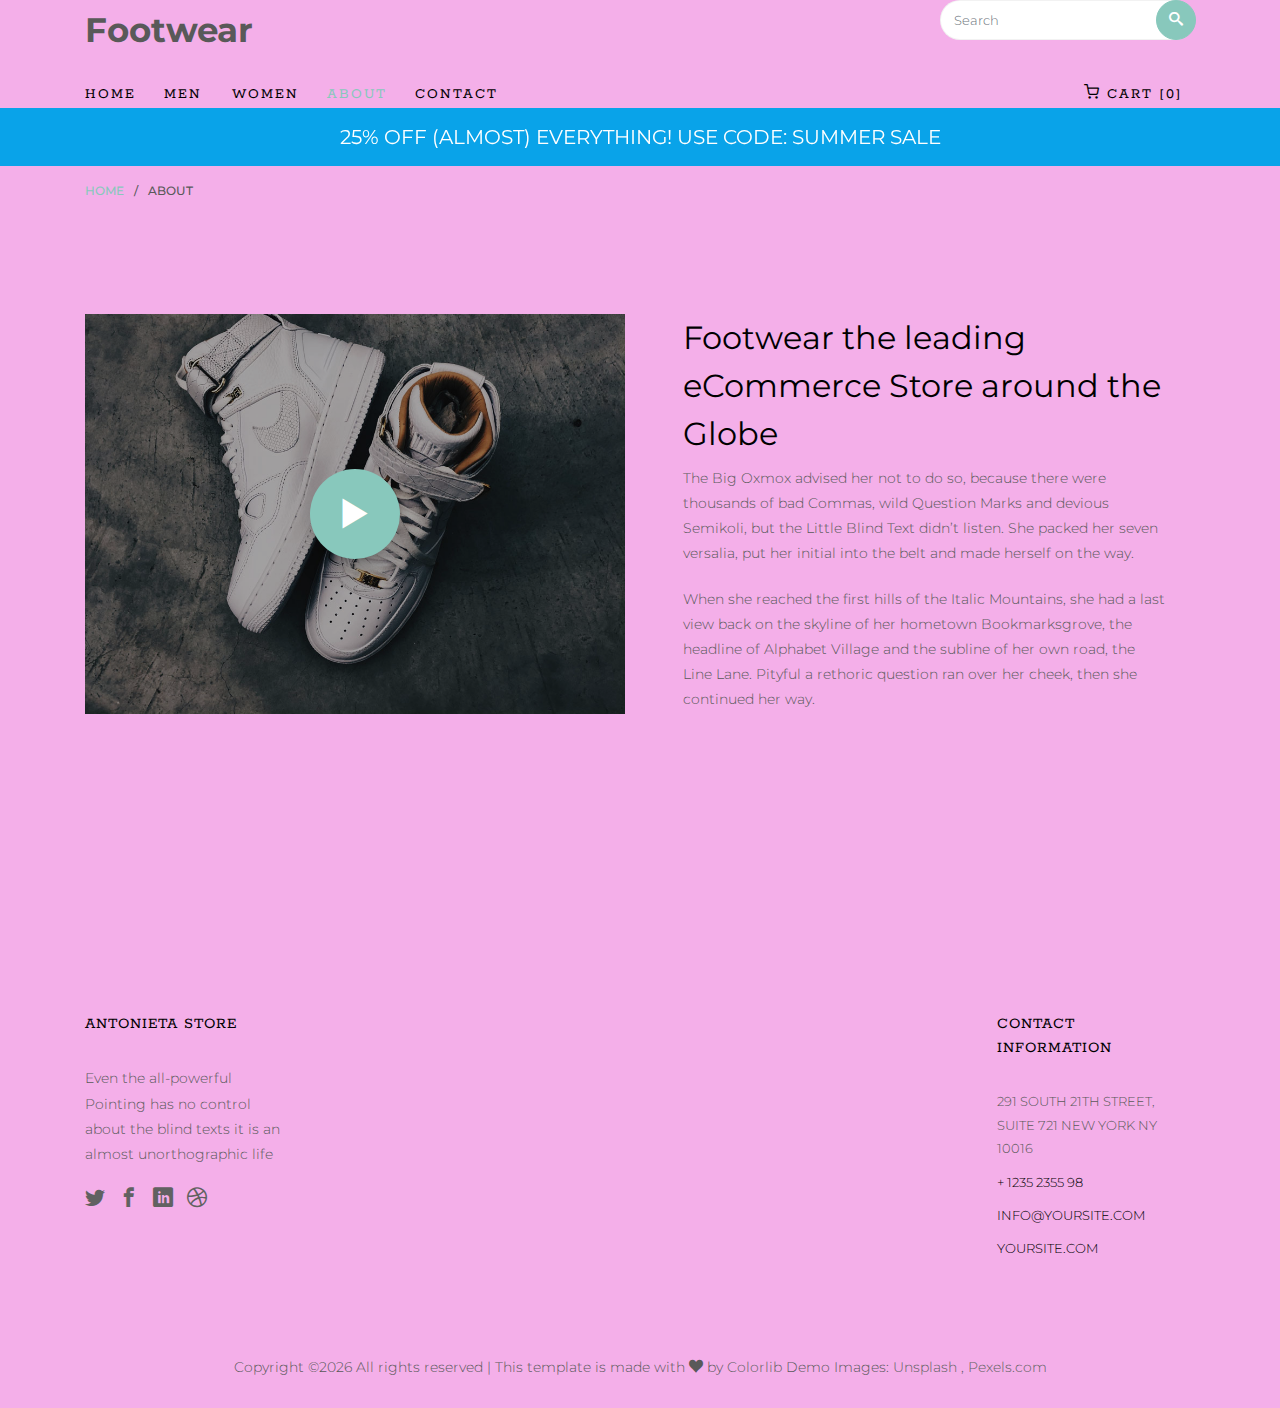
==== commit 83cbbe20: "colors pending bottoms" ====
--- a/about.html
+++ b/about.html
@@ -1,7 +1,7 @@
 <!DOCTYPE HTML>
 <html>
 	<head>
-	<title>Footwear - Free Bootstrap 4 Template by Colorlib</title>
+		<title>Antonieta store Nosotros</title>
    <meta charset="utf-8">
    <meta name="viewport" content="width=device-width, initial-scale=1, shrink-to-fit=no">
 
@@ -139,7 +139,7 @@
 			<div class="container">
 				<div class="row row-pb-md">
 					<div class="col footer-col colorlib-widget">
-						<h4>About Footwear</h4>
+						<h4>Antonieta store</h4>
 						<p>Even the all-powerful Pointing has no control about the blind texts it is an almost unorthographic life</p>
 						<p>
 							<ul class="colorlib-social-icons">
@@ -151,7 +151,7 @@
 						</p>
 					</div>
 					<div class="col footer-col colorlib-widget">
-						<h4>Customer Care</h4>
+<!-- 						<h4>Customer Care</h4>
 						<p>
 							<ul class="colorlib-footer-links">
 								<li><a href="#">Contact</a></li>
@@ -162,10 +162,10 @@
 								<li><a href="#">Customer Services</a></li>
 								<li><a href="#">Site maps</a></li>
 							</ul>
-						</p>
+						</p> -->
 					</div>
 					<div class="col footer-col colorlib-widget">
-						<h4>Information</h4>
+<!-- 						<h4>Information</h4>
 						<p>
 							<ul class="colorlib-footer-links">
 								<li><a href="#">About us</a></li>
@@ -174,16 +174,16 @@
 								<li><a href="#">Support</a></li>
 								<li><a href="#">Order Tracking</a></li>
 							</ul>
-						</p>
+						</p> -->
 					</div>
 
 					<div class="col footer-col">
-						<h4>News</h4>
+<!-- 						<h4>News</h4>
 						<ul class="colorlib-footer-links">
 							<li><a href="blog.html">Blog</a></li>
 							<li><a href="#">Press</a></li>
 							<li><a href="#">Exhibitions</a></li>
-						</ul>
+						</ul> -->
 					</div>
 
 					<div class="col footer-col">
--- a/css/style.css
+++ b/css/style.css
@@ -7288,7 +7288,7 @@
   font-size: 14px;
   line-height: 1.8;
   color: #595959;
-  background: #fff; }
+  background: #ed7adb99; }
 
 #page {
   position: relative;
@@ -7387,7 +7387,7 @@
 
 .colorlib-nav .sale {
   padding: 14px 0;
-  background: #88c8bc; }
+  background: #09a3e9; }
   .colorlib-nav .sale h3 {
     margin-bottom: 0;
     font-family: "Montserrat", Arial, sans-serif;
@@ -7707,6 +7707,8 @@
 
 .product-entry {
   display: block;
+  background-color: #a23a91;
+  border-radius: 1rem;
   height: 100% !important; }
   .product-entry .prod-img {
     display: block; }
@@ -7716,8 +7718,10 @@
       text-transform: uppercase;
       font-size: 18px; }
       .product-entry .desc h2 a {
+        text-shadow: 2px 2px 4px rgba(245, 234, 234, 0.5);
         color: #000; }
     .product-entry .desc span.price {
+      text-shadow: 2px 2px 4px rgba(245, 234, 234, 0.5);
       display: block;
       font-family: "Rokkitt", Georgia, serif;
       font-size: 18px;
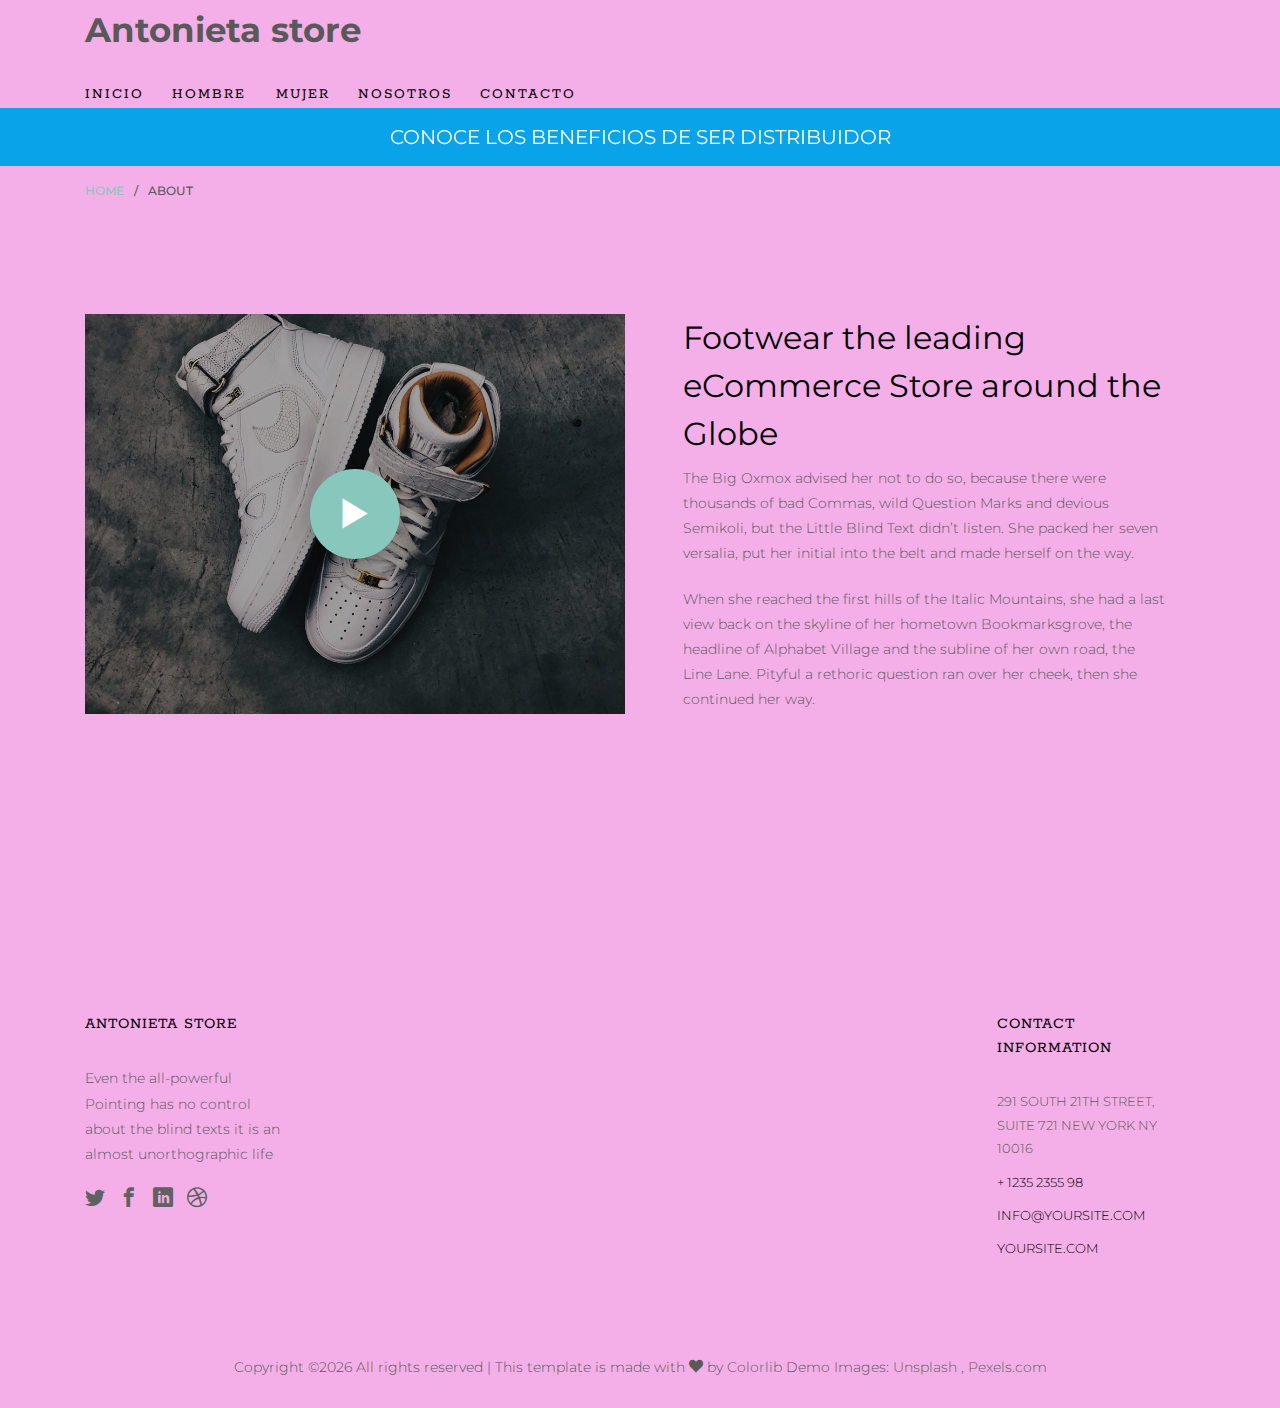
==== commit dac28ec7: "header" ====
--- a/about.html
+++ b/about.html
@@ -46,35 +46,26 @@
 				<div class="container">
 					<div class="row">
 						<div class="col-sm-7 col-md-9">
-							<div id="colorlib-logo"><a href="index.html">Footwear</a></div>
-						</div>
-						<div class="col-sm-5 col-md-3">
-			            <form action="#" class="search-wrap">
-			               <div class="form-group">
-			                  <input type="search" class="form-control search" placeholder="Search">
-			                  <button class="btn btn-primary submit-search text-center" type="submit"><i class="icon-search"></i></button>
-			               </div>
-			            </form>
-			         </div>
+							<div id="colorlib-logo"><a href="index.html">Antonieta store</a></div>
+						</div>
 		         </div>
 					<div class="row">
 						<div class="col-sm-12 text-left menu-1">
 							<ul>
-								<li><a href="index.html">Home</a></li>
+								<li class="active"><a href="index.html">Inicio</a></li>
 								<li class="has-dropdown">
-									<a href="men.html">Men</a>
-									<ul class="dropdown">
+									<a href="men.html">Hombre</a>
+<!-- 									<ul class="dropdown">
 										<li><a href="product-detail.html">Product Detail</a></li>
 										<li><a href="cart.html">Shopping Cart</a></li>
 										<li><a href="checkout.html">Checkout</a></li>
 										<li><a href="order-complete.html">Order Complete</a></li>
 										<li><a href="add-to-wishlist.html">Wishlist</a></li>
-									</ul>
+									</ul> -->
 								</li>
-								<li><a href="women.html">Women</a></li>
-								<li class="active"><a href="about.html">About</a></li>
-								<li><a href="contact.html">Contact</a></li>
-								<li class="cart"><a href="cart.html"><i class="icon-shopping-cart"></i> Cart [0]</a></li>
+								<li><a href="women.html">Mujer</a></li>
+								<li><a href="about.html">Nosotros</a></li>
+								<li><a href="contact.html">Contacto</a></li>
 							</ul>
 						</div>
 					</div>
@@ -88,12 +79,12 @@
 								<div class="owl-carousel2">
 									<div class="item">
 										<div class="col">
-											<h3><a href="#">25% off (Almost) Everything! Use Code: Summer Sale</a></h3>
+											<h3><a href="#">Conoce los Beneficios de ser Distribuidor</a></h3>
 										</div>
 									</div>
 									<div class="item">
 										<div class="col">
-											<h3><a href="#">Our biggest sale yet 50% off all summer shoes</a></h3>
+											<h3><a href="#">Unete ahora</a></h3>
 										</div>
 									</div>
 								</div>
--- a/css/style.css
+++ b/css/style.css
@@ -7385,6 +7385,7 @@
     .colorlib-nav .top-menu .search-wrap .submit-search i {
       padding: 0; }
 
+
 .colorlib-nav .sale {
   padding: 14px 0;
   background: #09a3e9; }
@@ -7520,7 +7521,7 @@
         -moz-box-shadow: 0px 14px 20px -9px rgba(0, 0, 0, 0.75);
         box-shadow: 0px 14px 20px -9px rgba(0, 0, 0, 0.75); }
     .colorlib-nav ul li.active > a {
-      color: #88c8bc !important;
+      color: #010003 !important;
       position: relative; }
       .colorlib-nav ul li.active > a:after {
         opacity: 1;
@@ -7534,6 +7535,7 @@
   float: left;
   z-index: 0; }
   #colorlib-hero .btn {
+    background-color: #43a51f;
     font-size: 24px; }
     #colorlib-hero .btn.btn-primary {
       padding: 14px 30px !important; }
@@ -7587,7 +7589,9 @@
         #colorlib-hero .flexslider .slider-text > .slider-text-inner .desc {
           display: inline-block;
           position: relative;
-          z-index: 0; }
+          z-index: 0;
+          background-color: #00000087;
+          border-radius: 1em; }
         #colorlib-hero .flexslider .slider-text > .slider-text-inner h1, #colorlib-hero .flexslider .slider-text > .slider-text-inner h2 {
           margin: 0;
           padding: 0;
@@ -8725,7 +8729,7 @@
     outline: none !important; }
 
 .btn-primary {
-  background: #616161;
+  background: #43a51f;
   color: #fff;
   border: 1px solid #616161; }
   .btn-primary:hover, .btn-primary:focus, .btn-primary:active {
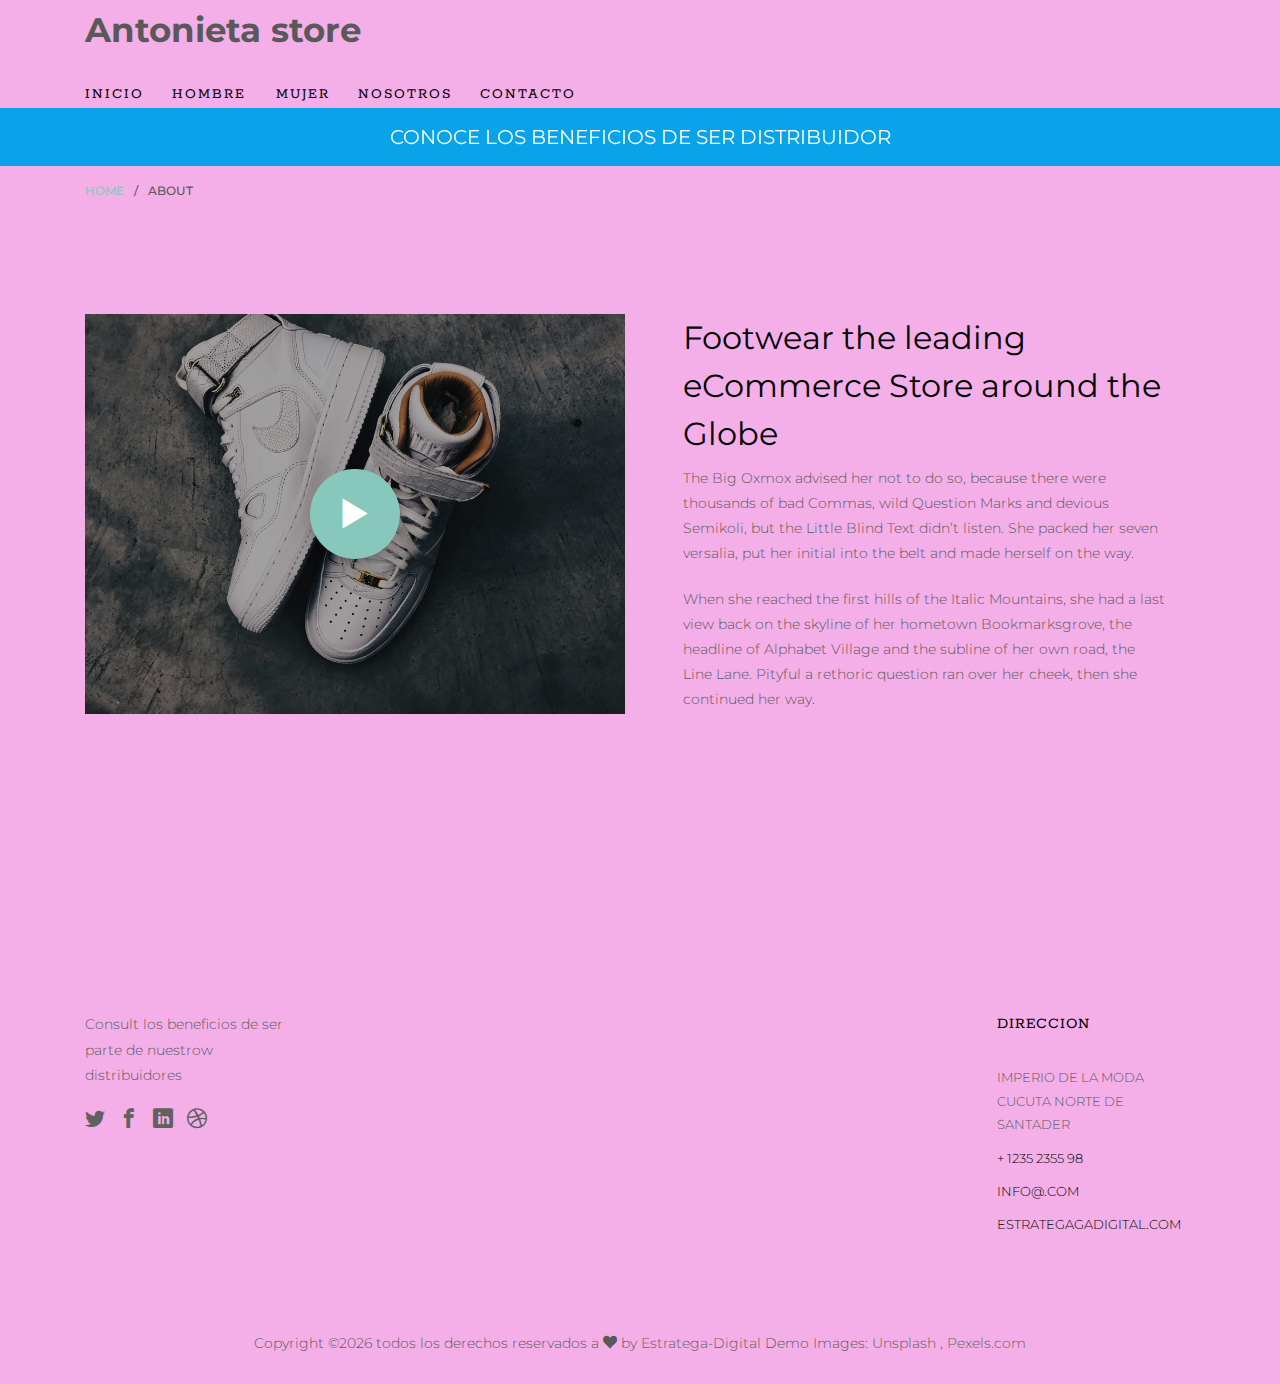
==== commit 435b5b68: "first commit~" ====
--- a/about.html
+++ b/about.html
@@ -130,8 +130,8 @@
 			<div class="container">
 				<div class="row row-pb-md">
 					<div class="col footer-col colorlib-widget">
-						<h4>Antonieta store</h4>
-						<p>Even the all-powerful Pointing has no control about the blind texts it is an almost unorthographic life</p>
+			
+						<p>Consult los beneficios de ser parte de nuestrow distribuidores</p>
 						<p>
 							<ul class="colorlib-social-icons">
 								<li><a href="#"><i class="icon-twitter"></i></a></li>
@@ -178,12 +178,12 @@
 					</div>
 
 					<div class="col footer-col">
-						<h4>Contact Information</h4>
+						<h4>Direccion </h4>
 						<ul class="colorlib-footer-links">
-							<li>291 South 21th Street, <br> Suite 721 New York NY 10016</li>
+							<li>Imperio de la moda  <br> Cucuta Norte de santader</li>
 							<li><a href="tel://1234567920">+ 1235 2355 98</a></li>
-							<li><a href="mailto:info@yoursite.com">info@yoursite.com</a></li>
-							<li><a href="#">yoursite.com</a></li>
+							<li><a href="mailto:info@yoursite.com">info@.com</a></li>
+							<li><a href="https://estrategadigital.github.io/">estrategagadigital.com</a></li>
 						</ul>
 					</div>
 				</div>
@@ -193,7 +193,7 @@
 					<div class="col-sm-12 text-center">
 						<p>
 							<span><!-- Link back to Colorlib can't be removed. Template is licensed under CC BY 3.0. -->
-Copyright &copy;<script>document.write(new Date().getFullYear());</script> All rights reserved | This template is made with <i class="icon-heart" aria-hidden="true"></i> by <a href="https://colorlib.com" target="_blank">Colorlib</a>
+Copyright &copy;<script>document.write(new Date().getFullYear());</script> todos los derechos reservados a  <i class="icon-heart" aria-hidden="true"></i> by <a href="https://estrategadigital.github.io/" target="_blank">Estratega-Digital</a>
 <!-- Link back to Colorlib can't be removed. Template is licensed under CC BY 3.0. --></span> 
 							<span class="block">Demo Images: <a href="http://unsplash.co/" target="_blank">Unsplash</a> , <a href="http://pexels.com/" target="_blank">Pexels.com</a></span>
 						</p>
